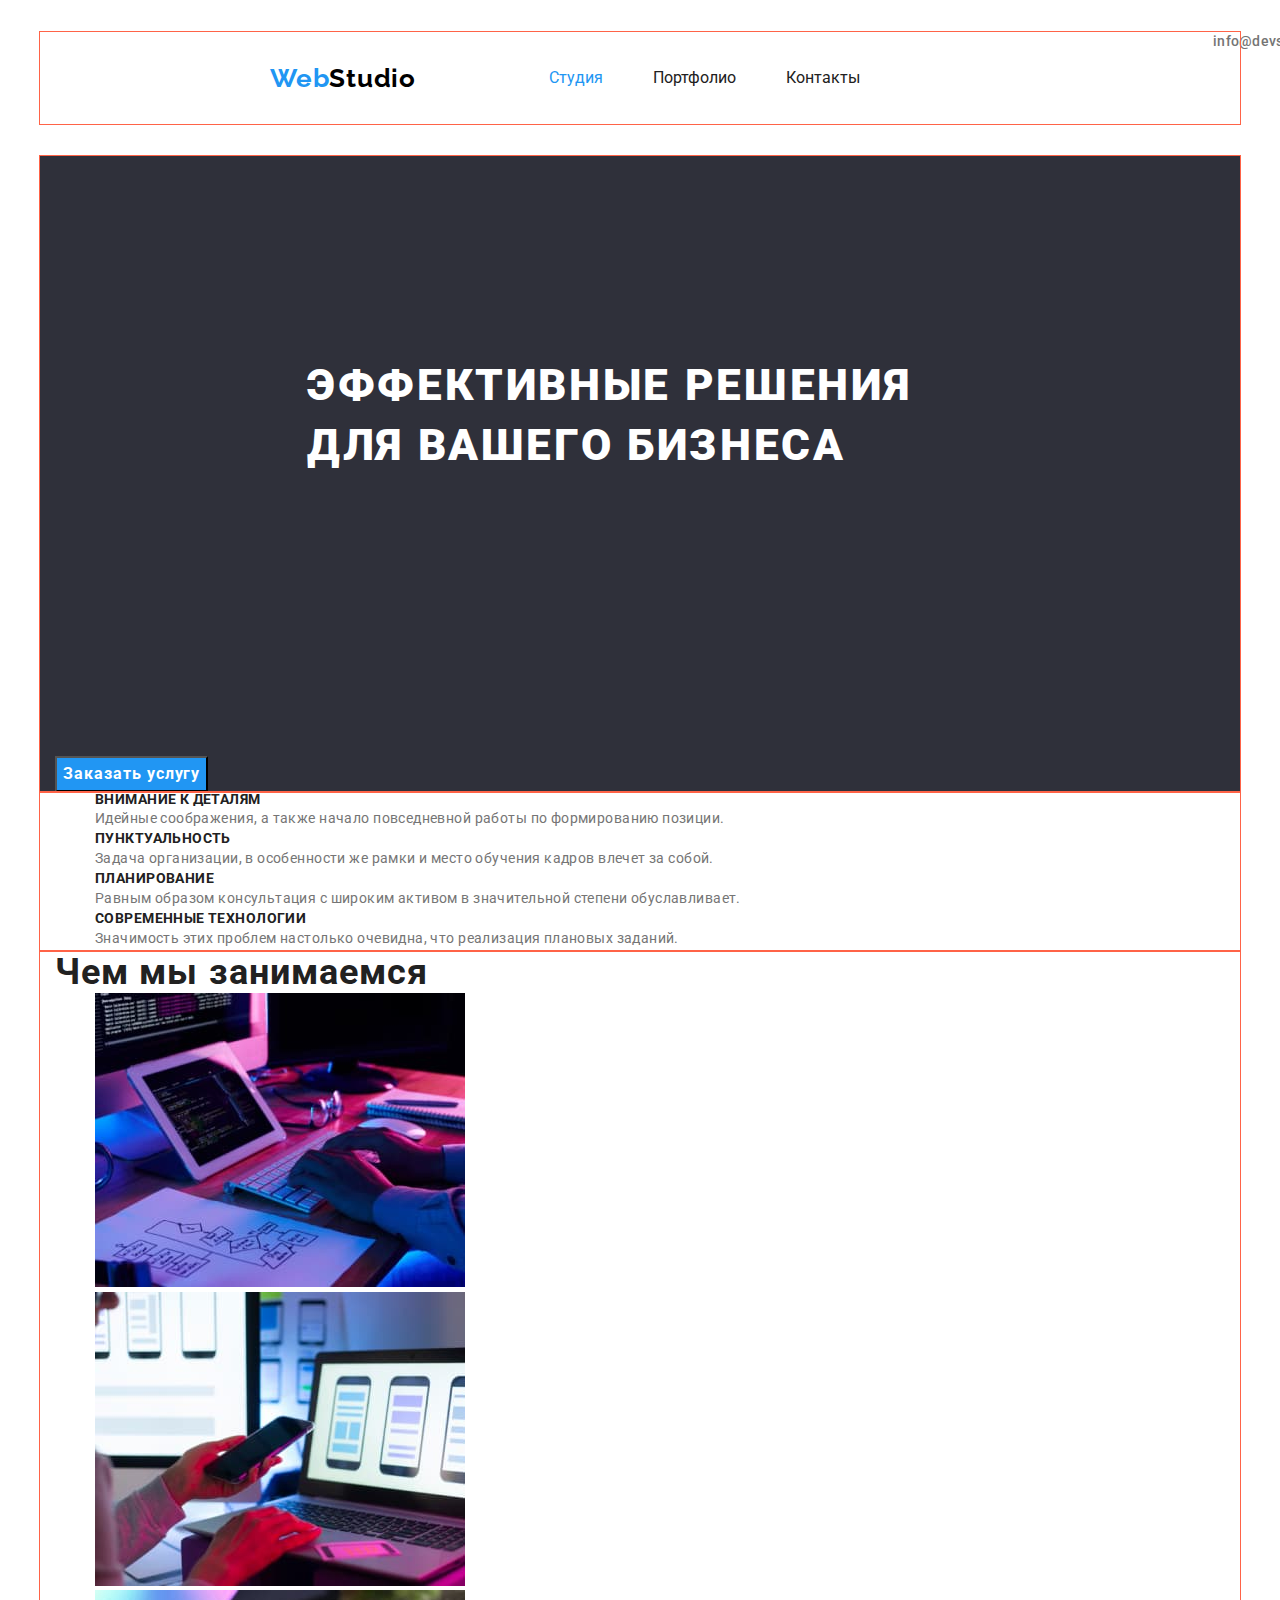
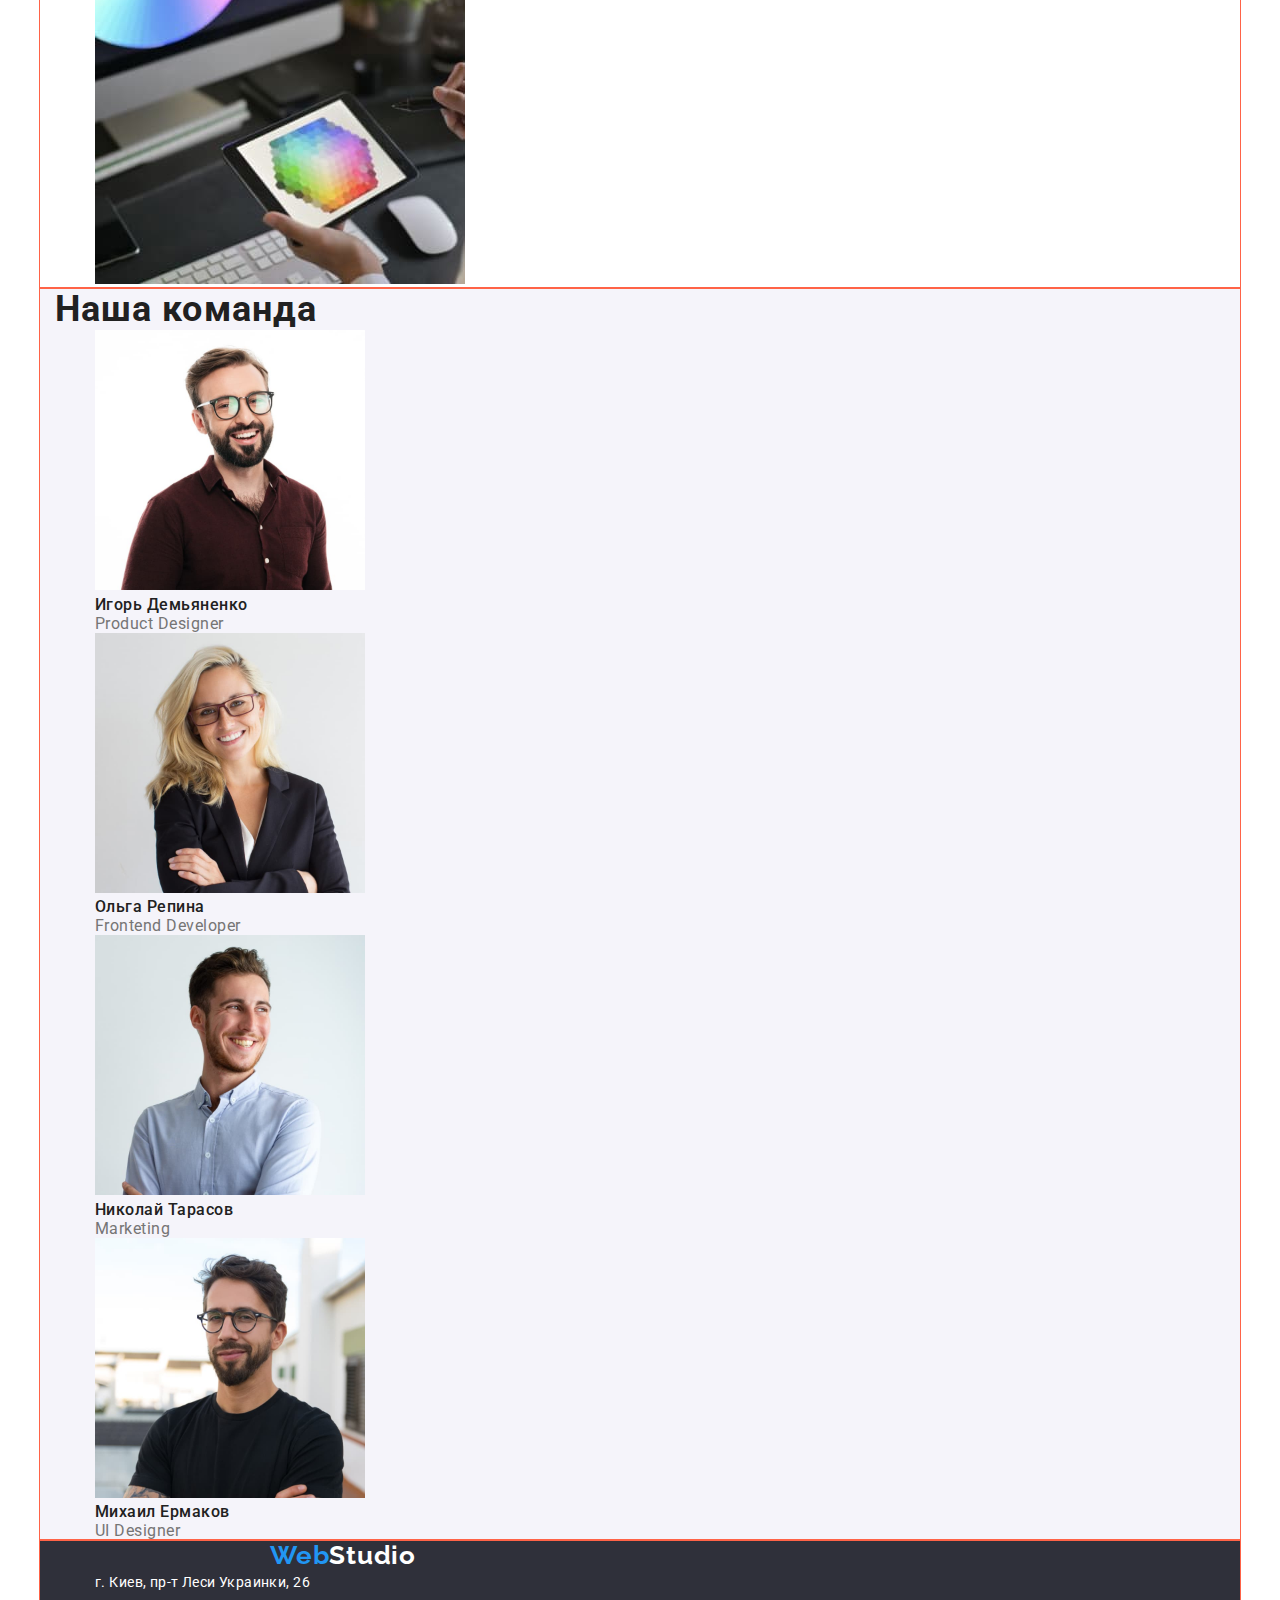
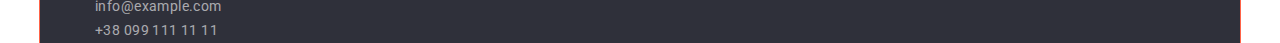
==== index.html @ 1d285120 "first time" ====
<!DOCTYPE html>
<html lang="ru">
<head>
    <meta charset="UTF-8">
    <meta http-equiv="X-UA-Compatible" content="IE=edge">
    <meta name="viewport" content="width=device-width, initial-scale=1.0">
    <title lang="en">Studio</title>
    <link rel="preconnect" href="https://fonts.gstatic.com">
    <link href="https://fonts.googleapis.com/css2?family=Raleway:wght@700&family=Roboto:wght@400;500;700;900&display=swap"
        rel="stylesheet">
    <link rel="stylesheet" href="https://cdnjs.cloudflare.com/ajax/libs/modern-normalize/1.0.0/modern-normalize.min.css" />
    <link rel="stylesheet" href="./css/styles.css">
</head>
<body>
    <header class="menu container">
        <nav class="nav-section">
            <a class="logo link" href="index.html"><span lang="en">Web</span><span lang="en" class="header-studio">Studio</span></a>
            <ul class="site-nav list">
                <li class="item"><a href="" class="nav-list-item current link">Студия</a></li>
                <li class="item"><a href="portfolio.html" class="nav-list-item link">Портфолио</a></li>
                <li class="item"><a href="" class="nav-list-item link">Контакты</a></li>
            </ul>
        </nav>
     <!--contacts-->
        <ul class="contact-list list">
            <li class="item"><a href="mailto:info@devstudio.com" class="contact-list-item link">info@devstudio.com</a></li>
            <li class="item"><a href="tel:+380961111111" class="contact-list-item link">+38 096 111 11 11</a></li>
        </ul>
    </header>
    <main>
        <!--hero-->
            <section class="hero-section container">
                    <h1 class="hero-title">Эффективные решения для вашего бизнеса</h1>
                    <button class="modal-btn" type="button">Заказать услугу</button>
            </section>
        <!--our_methods-->
            <section class="our-methods-section container">
                    <h2 hidden>our_methods</h2>
                    <ul class="methods-list list">
                        <li>
                            <h3 class="methods-list-item-title">Внимание к деталям</h3>
                            <p class="methods-list-item-text">Идейные соображения, а также начало повседневной работы по формированию позиции.</p>
                        </li>
                        <li>
                            <h3 class="methods-list-item-title">Пунктуальность</h3>
                            <p class="methods-list-item-text">Задача организации, в особенности же рамки и место обучения кадров влечет за собой.</p>
                        </li>
                        <li>
                            <h3 class="methods-list-item-title">Планирование</h3>
                            <p class="methods-list-item-text">Равным образом консультация с широким активом в значительной степени обуславливает.</p>
                        </li>
                        <li>
                            <h3 class="methods-list-item-title">Современные технологии</h3>
                            <p class="methods-list-item-text">Значимость этих проблем настолько очевидна, что реализация плановых заданий.</p>
                        </li>
                    </ul>
            </section>
            <!--tasks-->
            <section class="container">
                <h2 class="tasks-command-title">Чем мы занимаемся</h2>
                    <ul class="list">
                        <li><img src="./images/tasks/box1.jpeg" alt="разрабочик создет програмный код на компьютере" width="370"></li>
                        <li><img src="./images/tasks/box2.jpeg" alt="визуализация адаптации отображения приложения на смартфоне" width="370"></li>
                        <li><img src="./images/tasks/box3.jpeg" alt="работа с выбором цвета на дисплее планшета" width="370"></li>
                    </ul>
            </section>
        <!--command-->
            <section class="command-section container">
                    <h2 class="tasks-command-title">Наша команда</h2>
                        <ul class="command-list list">
                            <li class="command-list-item"><img src="./images/command/img_0.jpeg" alt="технический специалист Игорь" width="270">
                                <h3 class="command-list-item-title">Игорь Демьяненко</h3>
                                <p class="command-list-item-text" lang="en">Product Designer</p>
                            </li>
                            <li class="command-list-item"><img src="./images/command/img_1.jpeg" alt="технический специалист Ольга" width="270">
                                <h3 class="command-list-item-title">Ольга Репина</h3>
                                <p class="command-list-item-text" lang="en">Frontend Developer</p>
                            </li>
                            <li class="command-list-item"><img src="./images/command/img_2.jpeg" alt="технический специалист Николай" width="270">
                                <h3 class="command-list-item-title">Николай Тарасов</h3>
                                <p class="command-list-item-text" lang="en">Marketing</p>
                            </li>
                            <li class="command-list-item"><img src="./images/command/img_3.jpeg" alt="технический специалист Михаил" width="270">
                                <h3 class="command-list-item-title">Михаил Ермаков</h3>
                                <p class="command-list-item-text" lang="en">UI Designer</p>
                            </li>
                        </ul>
            </section>
    </main>
    <footer class="footer-section container">
        <a class="logo link" href=""><span lang="en">Web</span><span lang="en" class="footer-studio">Studio</span></a>
        <address class="address-list">
            <ul class="list">
                <li><a href="https://goo.gl/maps/wNvCTapRVfwGsnRAA" target="_blank" rel="noopener noofferer" class="geoposition link">г. Киев, пр-т Леси Украинки, 26</a></li>
                <li><a href="mailto:info@example.com" class="address-link link">info@example.com</a></li>
                <li><a href="tel:+380991111111" class="address-link link">+38 099 111 11 11</a></li>
            </ul>
        </address>
    </footer>
</body>
</html>
---- css/styles.css ----
/* ============ styles for root ============ */
/* черный цвет текста логотипа #000000 */
/* цвет заголовков #212121 */
/* цвет абзацев #757575 */
/* посвечивание активных страниц, а также при ховере и фокусе цвет #2196f3*/
/* цвет #FFFFFF изменение цвета текста при ховере и фокусе; цвет фона блока "навигация" */
/* цвет фона героя и футера 2F303A */
/* цвет фона секции "команда" */
/* цвет текста с прозрачностью в футере rgba(255, 255, 255, 0.6)*/
:root {
  --logo-black-textcolor: #000000;
  --title-textcolor: #212121;
  --paragraph-textcolor: #757575;
  --theme-textcolor: #2196f3;
  --hover-textcolor: #ffffff;
  --main-background-color: #2f303a;
  --command-section-background-color: #f5f4fa;
  --footer-contacts-textcolor: rgba(255, 255, 255, 0.6);
}
/* COMPONENTS */
.container {
  width: 1200px;
  margin-left: auto;
  margin-right: auto;
  padding-left: 15px;
  padding-right: 15px;
  outline: solid tomato 1px;
  /* NE TO */
}
/* END COMPONENTS */
/* ============ styles for body ============ */
.list {
  list-style: none;
}
.link {
  text-decoration: none;
}
body {
  font-family: "Roboto", sans-serif;
}
h1,
h2,
h3,
h4,
h5,
h6,
p,
ul {
  margin-top: 0px;
  margin-bottom: 0px;
}
/* ============ styles for header ============ */
.menu {
  display: flex;
  align-items: center;
  margin-top: 32px;
  margin-bottom: 32px;
}
.nav-section {
  display: flex;
  align-items: center;
}
.logo {
  font-family: "Raleway";
  font-weight: 700;
  font-size: 26px;
  line-height: 1.19;
  letter-spacing: 0.03em;
  color: var(--theme-textcolor);
  margin-left: 215px;
}
.header-studio {
  color: var(--logo-black-textcolor);
}
.nav-list-item:hover,
.nav-list-item:focus {
  color: var(--theme-textcolor);
}
.site-nav .nav-list-item.current {
  color: var(--theme-textcolor);
}
.site-nav {
  display: flex;
  margin-left: 93px;
}
.site-nav .item:not(:last-child) {
  margin-right: 50px;
}
.contact-list .item:not(:last-child) {
  margin-right: 50px;
  margin-left: 313px;
}
.contact-list {
  display: flex;
}
.contact-list-item {
  font-weight: 500;
  font-size: 14px;
  line-height: 1.14;
  letter-spacing: 0.02em;
}
.nav-list-item {
  color: var(--title-textcolor);
}
.contact-list-item {
  color: var(--paragraph-textcolor);
}
.contact-list-item:hover,
.contact-list-item:focus {
  color: var(--theme-textcolor);
}
/* ============ styles for hero ============ */
.hero-section {
  background-color: var(--main-background-color);
}
.hero-title {
  font-weight: 900;
  font-size: 44px;
  line-height: 1.36;
  letter-spacing: 0.06em;
  text-transform: uppercase;
  color: var(--hover-textcolor);
  padding-top: 200px;
  padding-right: 252px;
  padding-bottom: 280px;
  padding-left: 252px;
}
.modal-btn {
  font-weight: 700;
  font-size: 16px;
  line-height: 1.87;
  letter-spacing: 0.06em;
  color: var(--hover-textcolor);
  background-color: var(--theme-textcolor);
  font-family: inherit;
  cursor: pointer;
}
/* ============ styles for our_methods ============ */
.our-methods-section {
}
.methods-list-item-title {
  font-weight: 700;
  font-size: 14px;
  line-height: 1.14;
  letter-spacing: 0.03em;
  text-transform: uppercase;
  color: var(--title-textcolor);
}
.methods-list-item-text {
  font-size: 14px;
  line-height: 1.71;
  letter-spacing: 0.03em;
  color: var(--paragraph-textcolor);
}
/* ============ styles for tasks ============ */

/* ============ styles for command ============ */
.command-section {
  background-color: var(--command-section-background-color);
}
.tasks-command-title {
  font-weight: 700;
  font-size: 36px;
  line-height: 1.17;
  letter-spacing: 0.03em;
  color: var(--title-textcolor);
}
.command-list-item-title {
  font-weight: 500;
  font-size: 16px;
  line-height: 1.19;
  letter-spacing: 0.03em;
  color: var(--title-textcolor);
}
.command-list-item-text {
  font-size: 16px;
  line-height: 1.19;
  letter-spacing: 0.03em;
  color: var(--paragraph-textcolor);
}
/* ============ styles for footer ============ */
.footer-section {
  background-color: var(--main-background-color);
}
.footer-studio {
  color: var(--hover-textcolor);
}
.address-list {
  font-style: inherit;
}
.geoposition,
.address-link {
  font-weight: 400;
  font-size: 14px;
  line-height: 1.71;
  letter-spacing: 0.03em;
}
.geoposition {
  color: var(--hover-textcolor);
}
.geoposition:hover,
.geoposition:focus {
  color: var(--theme-textcolor);
}
.address-link {
  color: var(--footer-contacts-textcolor);
}
.address-link:hover,
.address-link:focus {
  color: var(--theme-textcolor);
}
/* ============ styles for PAGE portfolio ============ */
.modal-btn-portfolio {
  font-weight: 500;
  font-size: 16px;
  line-height: 1.62;
  text-align: center;
  letter-spacing: 0.03em;
  font-family: inherit;
  color: var(--title-textcolor);
}
.modal-btn-portfolio:hover,
.modal-btn-portfolio:focus {
  color: var(--hover-textcolor);
  background-color: var(--theme-textcolor);
  cursor: pointer;
}
.menu-list h3 {
  font-weight: 700;
  font-size: 18px;
  line-height: 2;
  letter-spacing: 0.06em;
  color: var(--title-textcolor);
}
.menu-list p {
  font-weight: 400;
  font-size: 16px;
  line-height: 1.87;
  letter-spacing: 0.03em;
  color: var(--paragraph-textcolor);
}
.btn-portfolio .modal-btn-portfolio.current {
  background-color: var(--theme-textcolor);
  color: var(--hover-textcolor);
}
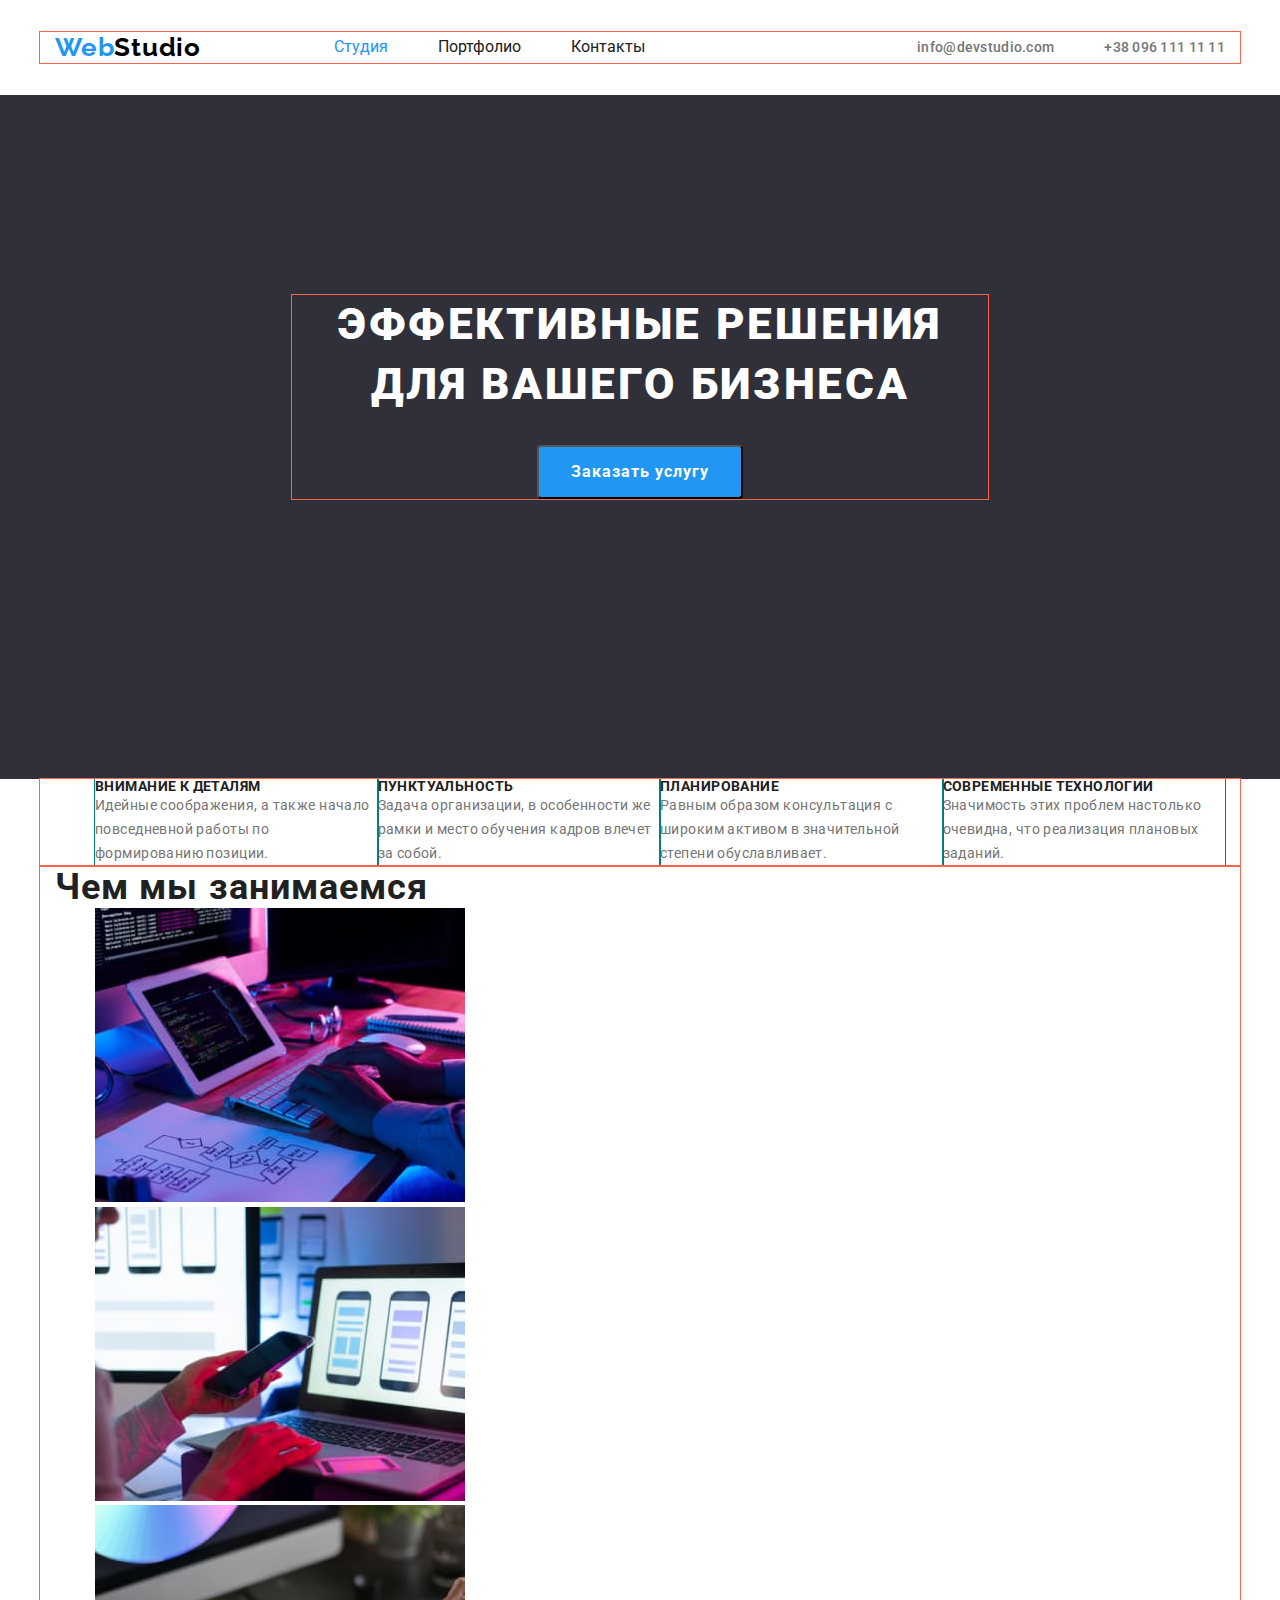
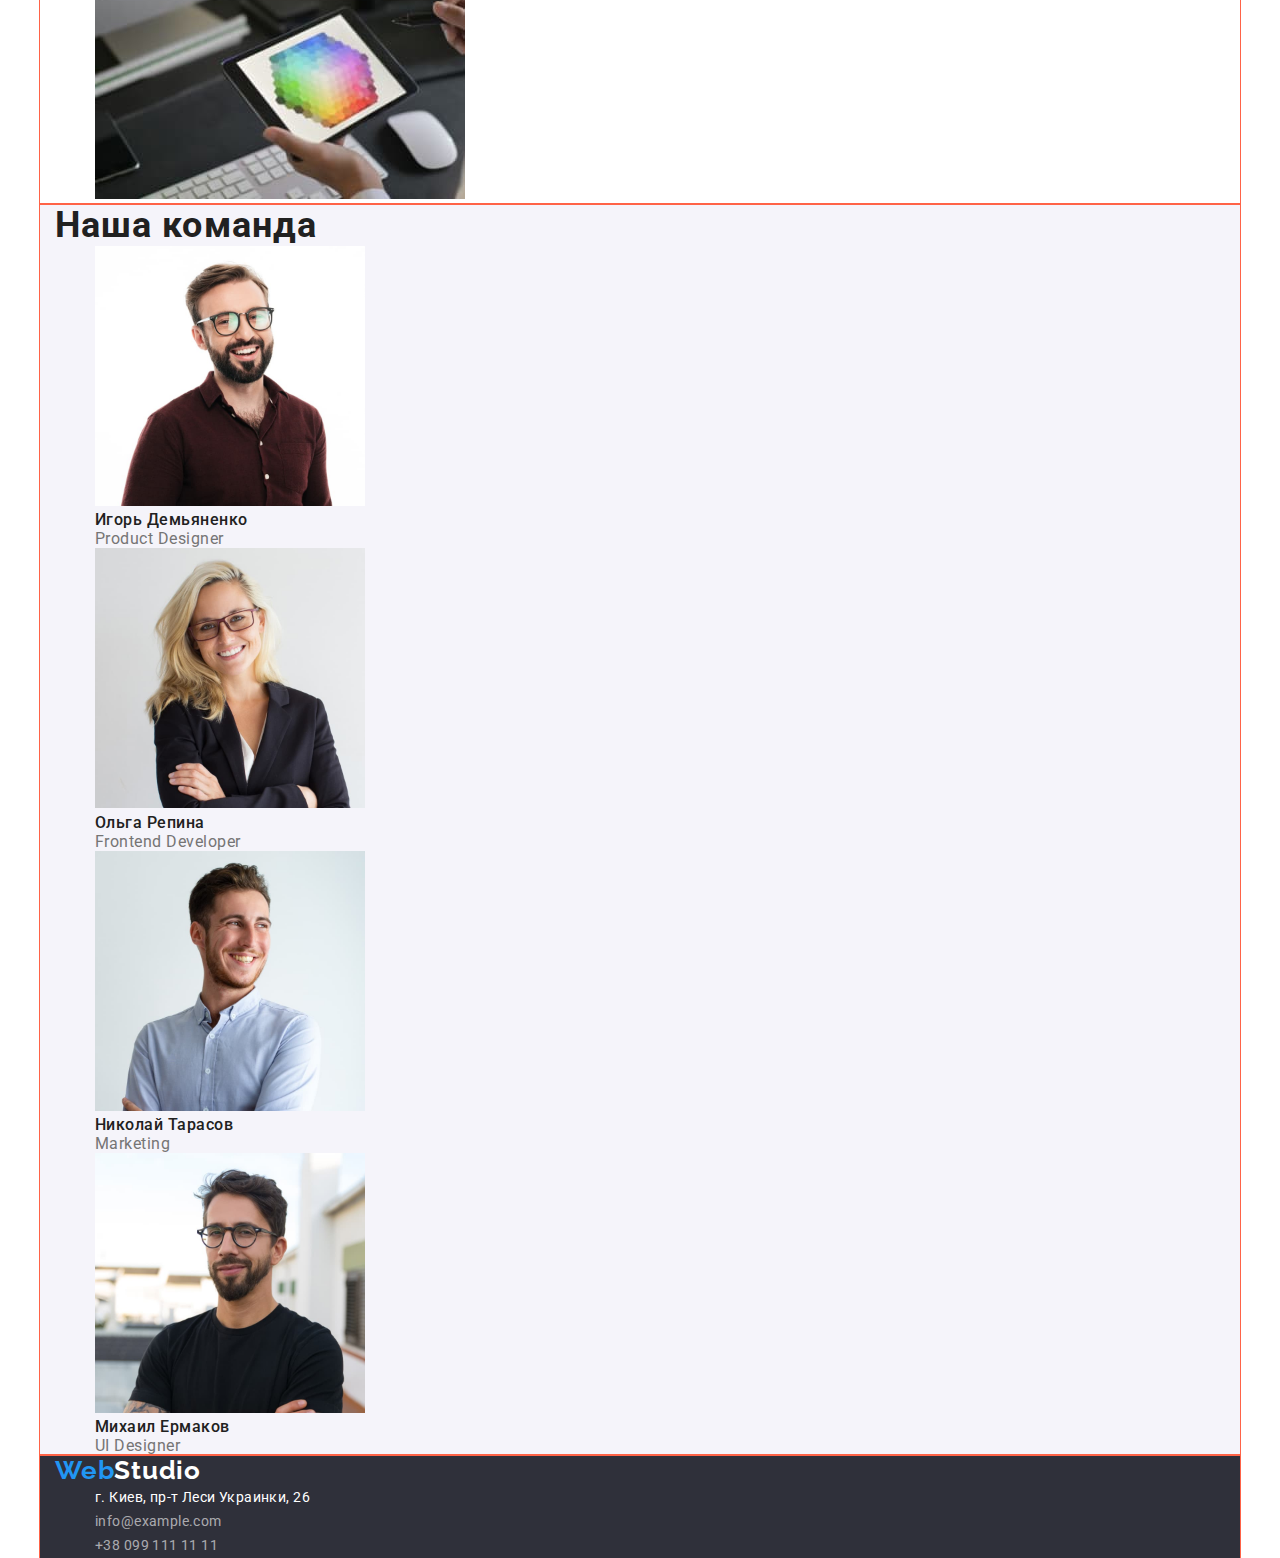
==== commit 2cb2adea: "наші методи" ====
--- a/index.html
+++ b/index.html
@@ -12,44 +12,49 @@
     <link rel="stylesheet" href="./css/styles.css">
 </head>
 <body>
-    <header class="menu container">
-        <nav class="nav-section">
-            <a class="logo link" href="index.html"><span lang="en">Web</span><span lang="en" class="header-studio">Studio</span></a>
-            <ul class="site-nav list">
-                <li class="item"><a href="" class="nav-list-item current link">Студия</a></li>
-                <li class="item"><a href="portfolio.html" class="nav-list-item link">Портфолио</a></li>
-                <li class="item"><a href="" class="nav-list-item link">Контакты</a></li>
+    <header class="">
+        <div class="container menu">
+            <nav class="nav-section">
+                <a class="logo link" href="index.html"><span lang="en">Web</span><span lang="en"
+                        class="header-studio">Studio</span></a>
+                <ul class="site-nav list">
+                    <li class="item"><a href="" class="nav-list-item current link">Студия</a></li>
+                    <li class="item"><a href="portfolio.html" class="nav-list-item link">Портфолио</a></li>
+                    <li class="item"><a href="" class="nav-list-item link">Контакты</a></li>
+                </ul>
+            </nav>
+        <!--contacts-->
+            <ul class="contact-list list">
+                <li class="item"><a href="mailto:info@devstudio.com" class="contact-list-item link">info@devstudio.com</a></li>
+                <li class="item"><a href="tel:+380961111111" class="contact-list-item link">+38 096 111 11 11</a></li>
             </ul>
-        </nav>
-     <!--contacts-->
-        <ul class="contact-list list">
-            <li class="item"><a href="mailto:info@devstudio.com" class="contact-list-item link">info@devstudio.com</a></li>
-            <li class="item"><a href="tel:+380961111111" class="contact-list-item link">+38 096 111 11 11</a></li>
-        </ul>
+        </div>
     </header>
     <main>
         <!--hero-->
-            <section class="hero-section container">
+            <section class="hero-section">
+                <div class="container">
                     <h1 class="hero-title">Эффективные решения для вашего бизнеса</h1>
                     <button class="modal-btn" type="button">Заказать услугу</button>
+                </div>
             </section>
         <!--our_methods-->
             <section class="our-methods-section container">
-                    <h2 hidden>our_methods</h2>
+                    <h2 class="visually-hidden">our_methods</h2>
                     <ul class="methods-list list">
-                        <li>
+                        <li class="methods-list-item">
                             <h3 class="methods-list-item-title">Внимание к деталям</h3>
                             <p class="methods-list-item-text">Идейные соображения, а также начало повседневной работы по формированию позиции.</p>
                         </li>
-                        <li>
+                        <li class="methods-list-item">
                             <h3 class="methods-list-item-title">Пунктуальность</h3>
                             <p class="methods-list-item-text">Задача организации, в особенности же рамки и место обучения кадров влечет за собой.</p>
                         </li>
-                        <li>
+                        <li class="methods-list-item">
                             <h3 class="methods-list-item-title">Планирование</h3>
                             <p class="methods-list-item-text">Равным образом консультация с широким активом в значительной степени обуславливает.</p>
                         </li>
-                        <li>
+                        <li class="methods-list-item">
                             <h3 class="methods-list-item-title">Современные технологии</h3>
                             <p class="methods-list-item-text">Значимость этих проблем настолько очевидна, что реализация плановых заданий.</p>
                         </li>
--- a/css/styles.css
+++ b/css/styles.css
@@ -49,6 +49,14 @@
   margin-top: 0px;
   margin-bottom: 0px;
 }
+/* обнуление свойств кнопки */
+.button {
+  border: none;
+  background: transparent;
+  color: inherit;
+  font-family: inherit;
+  cursor: pointer;
+}
 /* ============ styles for header ============ */
 .menu {
   display: flex;
@@ -67,7 +75,7 @@
   line-height: 1.19;
   letter-spacing: 0.03em;
   color: var(--theme-textcolor);
-  margin-left: 215px;
+  padding-right: 93px;
 }
 .header-studio {
   color: var(--logo-black-textcolor);
@@ -81,17 +89,17 @@
 }
 .site-nav {
   display: flex;
-  margin-left: 93px;
+  margin-left: 0px;
 }
 .site-nav .item:not(:last-child) {
   margin-right: 50px;
 }
 .contact-list .item:not(:last-child) {
   margin-right: 50px;
-  margin-left: 313px;
 }
 .contact-list {
   display: flex;
+  margin-left: auto;
 }
 .contact-list-item {
   font-weight: 500;
@@ -112,6 +120,12 @@
 /* ============ styles for hero ============ */
 .hero-section {
   background-color: var(--main-background-color);
+  padding-top: 200px;
+  padding-bottom: 280px;
+  text-align: center;
+}
+.hero-section .container {
+  width: 696px;
 }
 .hero-title {
   font-weight: 900;
@@ -120,10 +134,6 @@
   letter-spacing: 0.06em;
   text-transform: uppercase;
   color: var(--hover-textcolor);
-  padding-top: 200px;
-  padding-right: 252px;
-  padding-bottom: 280px;
-  padding-left: 252px;
 }
 .modal-btn {
   font-weight: 700;
@@ -134,9 +144,27 @@
   background-color: var(--theme-textcolor);
   font-family: inherit;
   cursor: pointer;
+  padding: 10px 32px;
+  margin-top: 30px;
+  border-radius: 4px;
 }
 /* ============ styles for our_methods ============ */
+.visually-hidden {
+  position: absolute;
+  clip: rect(0 0 0 0);
+  width: 1px;
+  height: 1px;
+  margin: -1px;
+  …
+}
 .our-methods-section {
+}
+.methods-list {
+  display: flex;
+}
+.methods-list-item {
+  flex-basis: calc(100% / 4);
+  outline: solid teal 1px;
 }
 .methods-list-item-title {
   font-weight: 700;
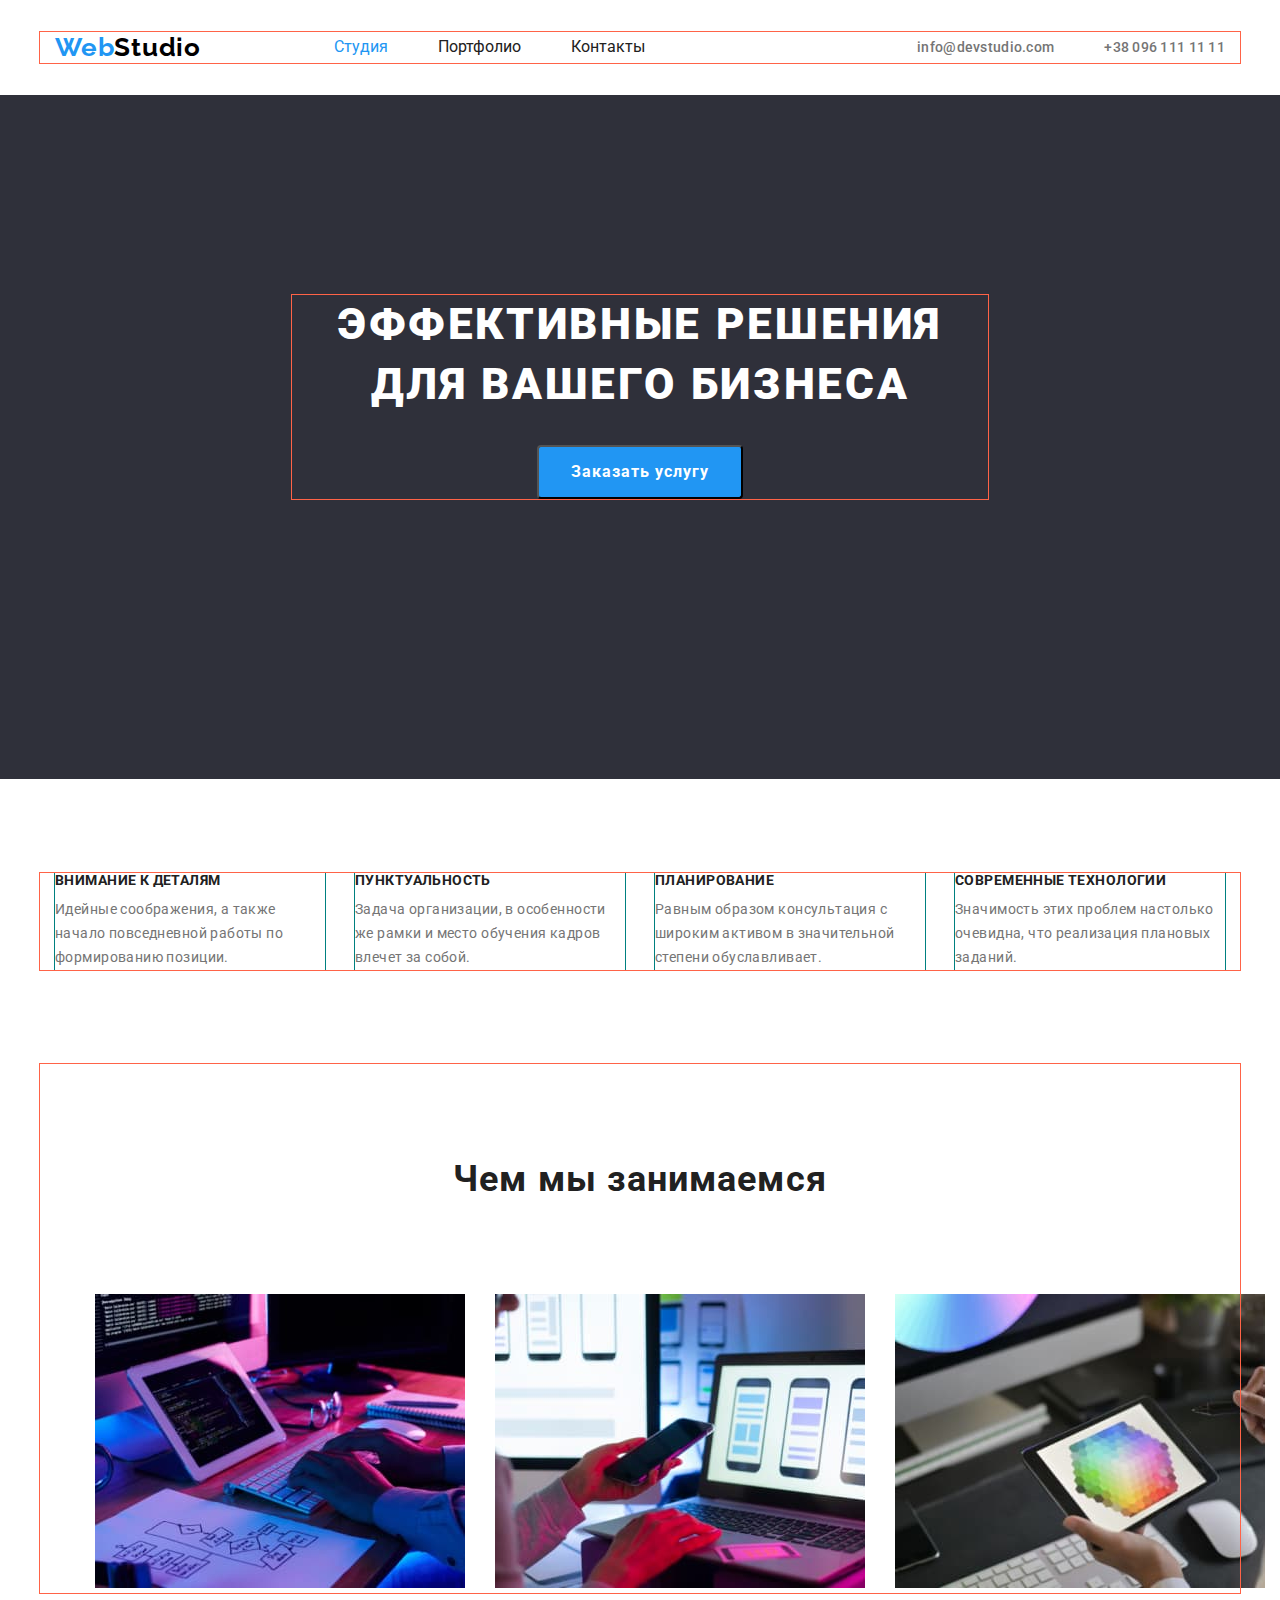
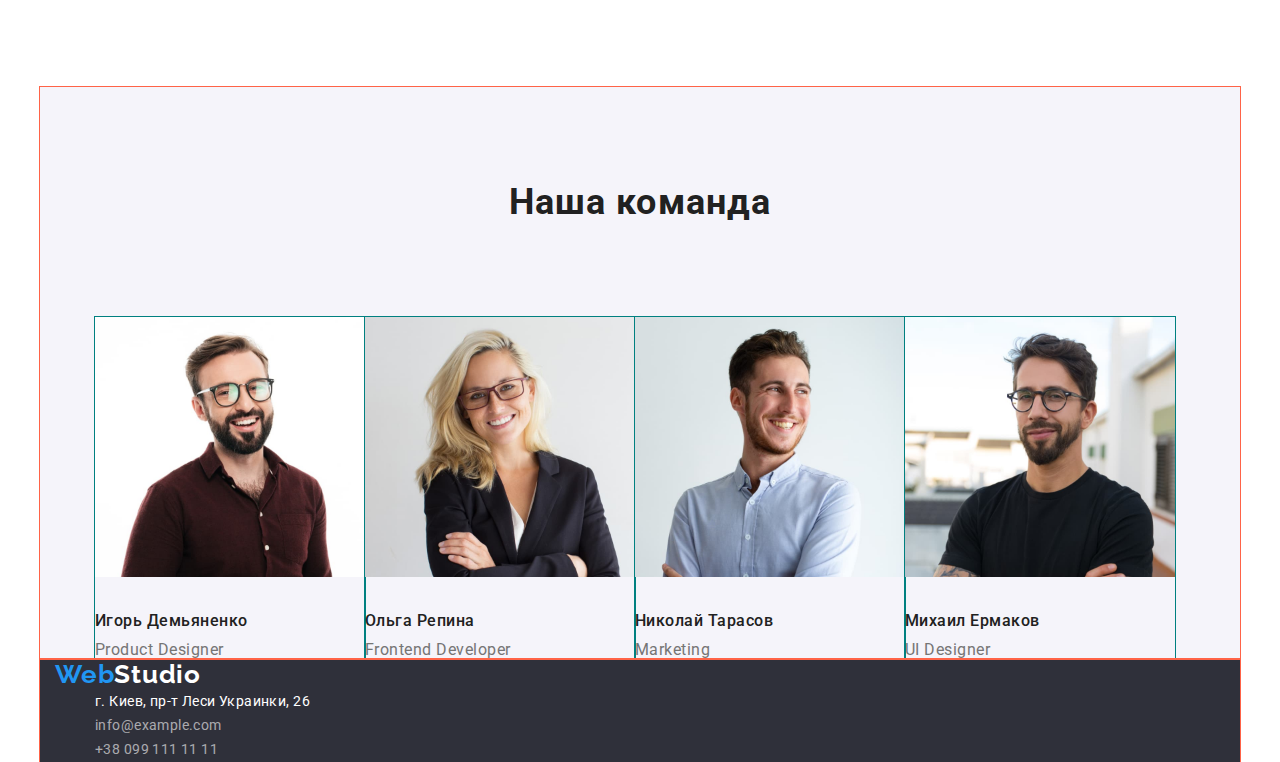
==== commit e461cc6b: "заготовка до футера" ====
--- a/index.html
+++ b/index.html
@@ -61,12 +61,12 @@
                     </ul>
             </section>
             <!--tasks-->
-            <section class="container">
+            <section class="tasks container">
                 <h2 class="tasks-command-title">Чем мы занимаемся</h2>
-                    <ul class="list">
-                        <li><img src="./images/tasks/box1.jpeg" alt="разрабочик создет програмный код на компьютере" width="370"></li>
-                        <li><img src="./images/tasks/box2.jpeg" alt="визуализация адаптации отображения приложения на смартфоне" width="370"></li>
-                        <li><img src="./images/tasks/box3.jpeg" alt="работа с выбором цвета на дисплее планшета" width="370"></li>
+                    <ul class="tasks-images list">
+                        <li class="tasks-images-item"><img src="./images/tasks/box1.jpeg" alt="разрабочик создет програмный код на компьютере" width="370"></li>
+                        <li class="tasks-images-item"><img src="./images/tasks/box2.jpeg" alt="визуализация адаптации отображения приложения на смартфоне" width="370"></li>
+                        <li class="tasks-images-item"><img src="./images/tasks/box3.jpeg" alt="работа с выбором цвета на дисплее планшета" width="370"></li>
                     </ul>
             </section>
         <!--command-->
--- a/css/styles.css
+++ b/css/styles.css
@@ -51,11 +51,17 @@
 }
 /* обнуление свойств кнопки */
 .button {
-  border: none;
+  border: 1px solid transparent;
   background: transparent;
   color: inherit;
   font-family: inherit;
   cursor: pointer;
+}
+/* обнуление свойств изображений */
+.img {
+  display: block;
+  max-width: 100%;
+  height: auto;
 }
 /* ============ styles for header ============ */
 .menu {
@@ -158,12 +164,16 @@
   …
 }
 .our-methods-section {
+  margin-top: 94px;
 }
 .methods-list {
   display: flex;
+  margin-left: -30px;
+  padding: 0;
 }
 .methods-list-item {
-  flex-basis: calc(100% / 4);
+  flex-basis: calc(100% / 4 - 30px);
+  margin-left: 30px;
   outline: solid teal 1px;
 }
 .methods-list-item-title {
@@ -179,9 +189,25 @@
   line-height: 1.71;
   letter-spacing: 0.03em;
   color: var(--paragraph-textcolor);
+  margin-top: 10px;
 }
 /* ============ styles for tasks ============ */
-
+.tasks {
+  text-align: center;
+}
+.tasks-command-title {
+  margin-top: 94px;
+  margin-bottom: 94px;
+}
+.tasks-images {
+  display: flex;
+  margin-top: 50px;
+  margin-right: -30px;
+}
+.tasks-images-item {
+  margin-right: 30px;
+  flex-basis: calc(100% / 3 - 2*30px);
+}
 /* ============ styles for command ============ */
 .command-section {
   background-color: var(--command-section-background-color);
@@ -192,6 +218,17 @@
   line-height: 1.17;
   letter-spacing: 0.03em;
   color: var(--title-textcolor);
+  padding-top: 94px;
+  text-align: center;
+
+}
+.command-list {
+  display: flex;
+  border-radius: 0px 0px 4px 4px;
+}
+.command-list-item {
+  flex-basis: calc(100% / 4 - 30px);
+  outline: solid teal 1px;
 }
 .command-list-item-title {
   font-weight: 500;
@@ -199,12 +236,14 @@
   line-height: 1.19;
   letter-spacing: 0.03em;
   color: var(--title-textcolor);
+  padding-top: 30px;
 }
 .command-list-item-text {
   font-size: 16px;
   line-height: 1.19;
   letter-spacing: 0.03em;
   color: var(--paragraph-textcolor);
+  padding-top: 10px;
 }
 /* ============ styles for footer ============ */
 .footer-section {
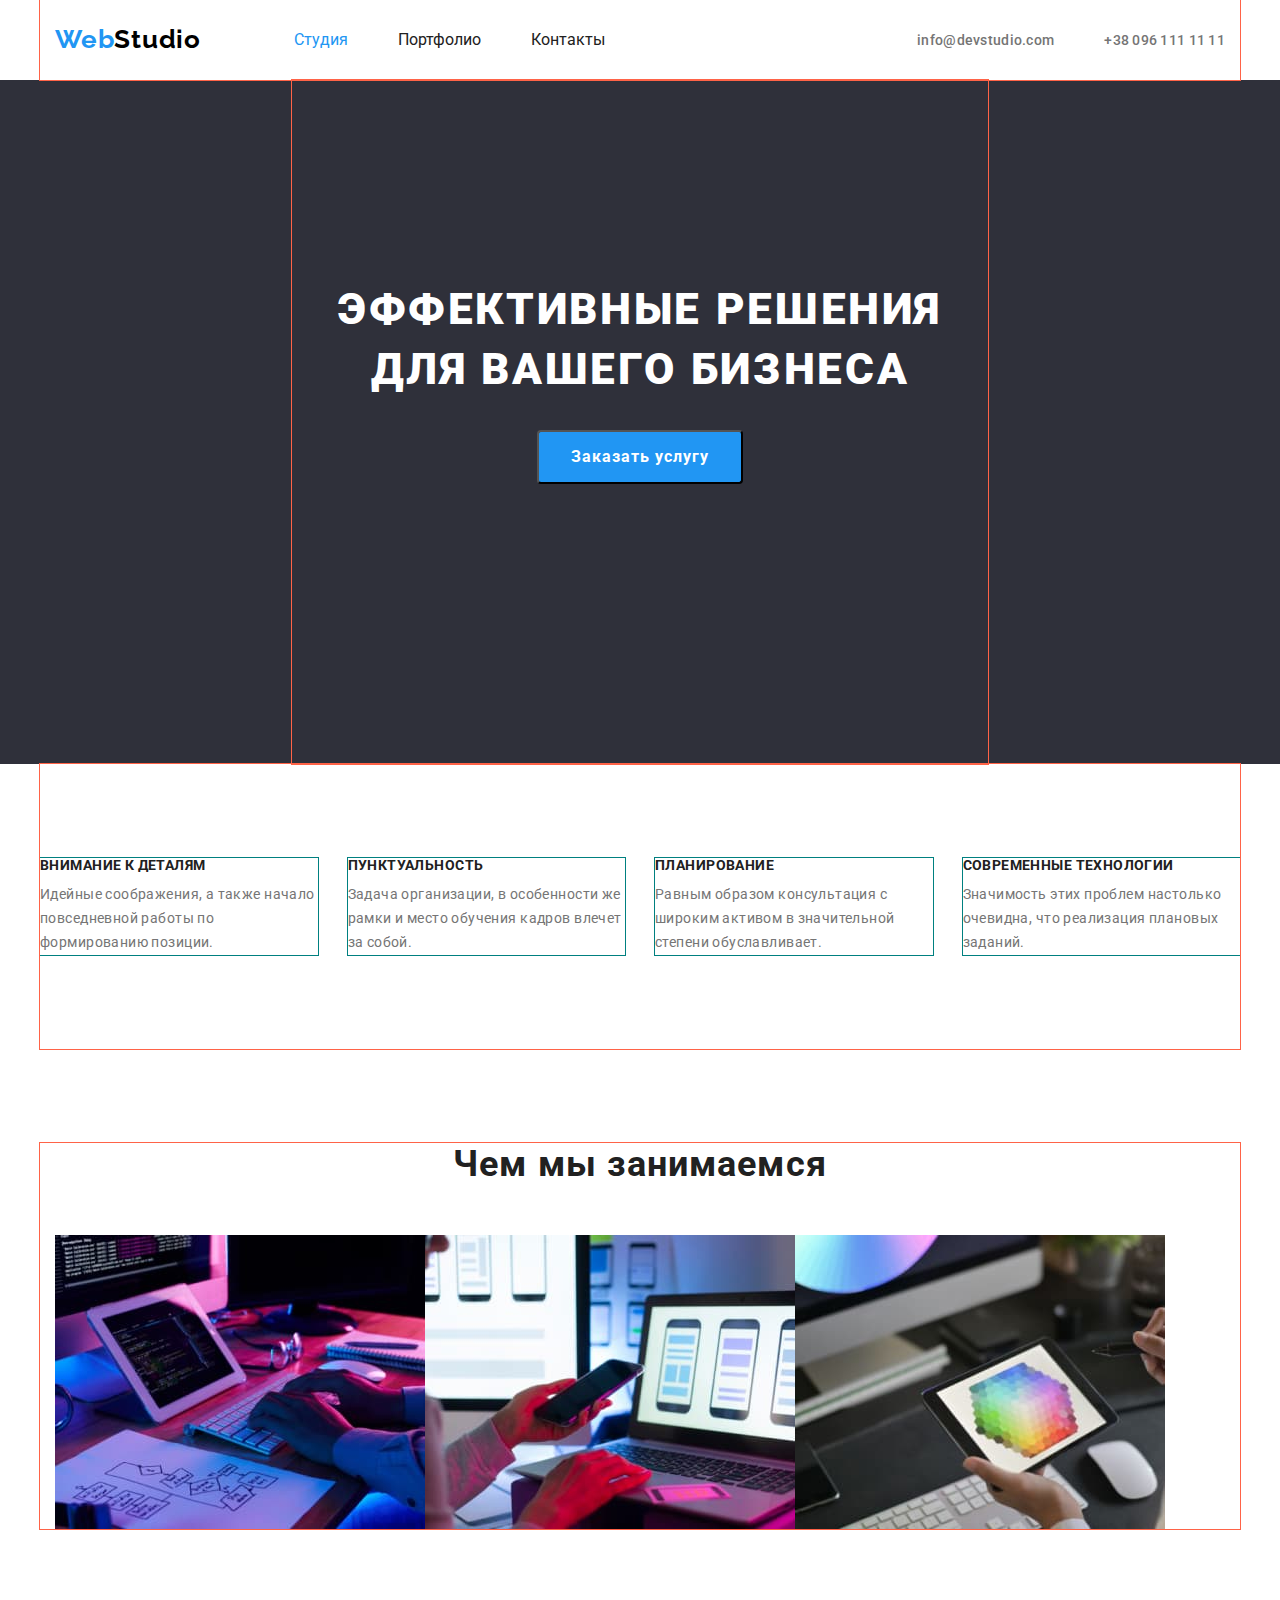
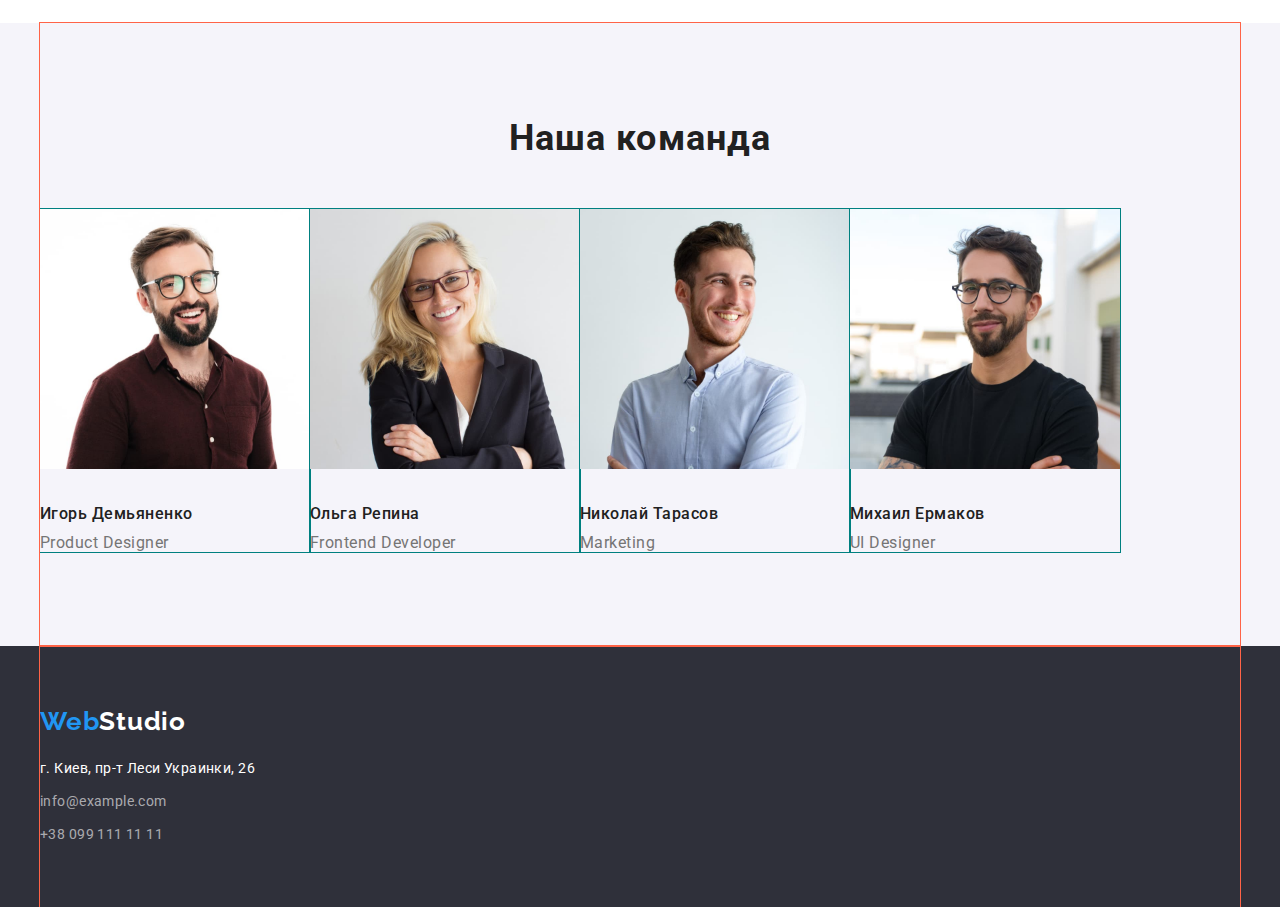
==== commit f48158db: "middle number two" ====
--- a/index.html
+++ b/index.html
@@ -5,10 +5,10 @@
     <meta http-equiv="X-UA-Compatible" content="IE=edge">
     <meta name="viewport" content="width=device-width, initial-scale=1.0">
     <title lang="en">Studio</title>
+    <link rel="stylesheet" href="https://cdnjs.cloudflare.com/ajax/libs/modern-normalize/1.0.0/modern-normalize.min.css"/>
     <link rel="preconnect" href="https://fonts.gstatic.com">
     <link href="https://fonts.googleapis.com/css2?family=Raleway:wght@700&family=Roboto:wght@400;500;700;900&display=swap"
         rel="stylesheet">
-    <link rel="stylesheet" href="https://cdnjs.cloudflare.com/ajax/libs/modern-normalize/1.0.0/modern-normalize.min.css" />
     <link rel="stylesheet" href="./css/styles.css">
 </head>
 <body>
@@ -39,7 +39,8 @@
                 </div>
             </section>
         <!--our_methods-->
-            <section class="our-methods-section container">
+            <section class="our-methods-section">
+                <div class="container">
                     <h2 class="visually-hidden">our_methods</h2>
                     <ul class="methods-list list">
                         <li class="methods-list-item">
@@ -59,18 +60,22 @@
                             <p class="methods-list-item-text">Значимость этих проблем настолько очевидна, что реализация плановых заданий.</p>
                         </li>
                     </ul>
+                </div>
             </section>
             <!--tasks-->
-            <section class="tasks container">
-                <h2 class="tasks-command-title">Чем мы занимаемся</h2>
-                    <ul class="tasks-images list">
-                        <li class="tasks-images-item"><img src="./images/tasks/box1.jpeg" alt="разрабочик создет програмный код на компьютере" width="370"></li>
-                        <li class="tasks-images-item"><img src="./images/tasks/box2.jpeg" alt="визуализация адаптации отображения приложения на смартфоне" width="370"></li>
-                        <li class="tasks-images-item"><img src="./images/tasks/box3.jpeg" alt="работа с выбором цвета на дисплее планшета" width="370"></li>
-                    </ul>
+            <section class="tasks">
+                <div class="container">
+                    <h2 class="tasks-command-title">Чем мы занимаемся</h2>
+                        <ul class="tasks-images list">
+                            <li class="tasks-images-item"><img class="gap" src="./images/tasks/box1.jpeg" alt="разрабочик создет програмный код на компьютере" width="370"></li>
+                            <li class="tasks-images-item"><img class="gap" src="./images/tasks/box2.jpeg" alt="визуализация адаптации отображения приложения на смартфоне" width="370"></li>
+                            <li class="tasks-images-item"><img class="gap" src="./images/tasks/box3.jpeg" alt="работа с выбором цвета на дисплее планшета" width="370"></li>
+                        </ul>
+                </div>
             </section>
         <!--command-->
-            <section class="command-section container">
+            <section class="command-section">
+                <div class="container">
                     <h2 class="tasks-command-title">Наша команда</h2>
                         <ul class="command-list list">
                             <li class="command-list-item"><img src="./images/command/img_0.jpeg" alt="технический специалист Игорь" width="270">
@@ -90,17 +95,20 @@
                                 <p class="command-list-item-text" lang="en">UI Designer</p>
                             </li>
                         </ul>
+                </div>
             </section>
     </main>
-    <footer class="footer-section container">
-        <a class="logo link" href=""><span lang="en">Web</span><span lang="en" class="footer-studio">Studio</span></a>
-        <address class="address-list">
-            <ul class="list">
-                <li><a href="https://goo.gl/maps/wNvCTapRVfwGsnRAA" target="_blank" rel="noopener noofferer" class="geoposition link">г. Киев, пр-т Леси Украинки, 26</a></li>
-                <li><a href="mailto:info@example.com" class="address-link link">info@example.com</a></li>
-                <li><a href="tel:+380991111111" class="address-link link">+38 099 111 11 11</a></li>
-            </ul>
-        </address>
+    <footer class="footer-section">
+        <div class="container">
+            <a class="logo link" href=""><span lang="en">Web</span><span lang="en" class="footer-studio">Studio</span></a>
+            <address class="address-list">
+                <ul class="list">
+                    <li class="address-list-item"><a href="https://goo.gl/maps/wNvCTapRVfwGsnRAA" target="_blank" rel="noopener noofferer" class="geoposition link">г. Киев, пр-т Леси Украинки, 26</a></li>
+                    <li class="address-list-item"><a href="mailto:info@example.com" class="address-link link">info@example.com</a></li>
+                    <li class="address-list-item"><a href="tel:+380991111111" class="address-link link">+38 099 111 11 11</a></li>
+                </ul>
+            </address>
+        </div>
     </footer>
 </body>
 </html>--- a/css/styles.css
+++ b/css/styles.css
@@ -48,6 +48,7 @@
 ul {
   margin-top: 0px;
   margin-bottom: 0px;
+  padding-left: 0px;
 }
 /* обнуление свойств кнопки */
 .button {
@@ -67,8 +68,6 @@
 .menu {
   display: flex;
   align-items: center;
-  margin-top: 32px;
-  margin-bottom: 32px;
 }
 .nav-section {
   display: flex;
@@ -82,9 +81,14 @@
   letter-spacing: 0.03em;
   color: var(--theme-textcolor);
   padding-right: 93px;
+  padding-top: 24px;
+  padding-bottom: 25px;
 }
 .header-studio {
   color: var(--logo-black-textcolor);
+}
+.nav-list-item {
+  padding: 32px 0px;
 }
 .nav-list-item:hover,
 .nav-list-item:focus {
@@ -112,6 +116,7 @@
   font-size: 14px;
   line-height: 1.14;
   letter-spacing: 0.02em;
+  padding: 32px 0px;
 }
 .nav-list-item {
   color: var(--title-textcolor);
@@ -126,12 +131,15 @@
 /* ============ styles for hero ============ */
 .hero-section {
   background-color: var(--main-background-color);
+  text-align: center;
+  width: 1600px;
+  max-width: 100%;
+  margin: 0 auto;
+}
+.hero-section .container {
+  width: 696px;
   padding-top: 200px;
   padding-bottom: 280px;
-  text-align: center;
-}
-.hero-section .container {
-  width: 696px;
 }
 .hero-title {
   font-weight: 900;
@@ -149,7 +157,6 @@
   color: var(--hover-textcolor);
   background-color: var(--theme-textcolor);
   font-family: inherit;
-  cursor: pointer;
   padding: 10px 32px;
   margin-top: 30px;
   border-radius: 4px;
@@ -163,8 +170,8 @@
   margin: -1px;
   …
 }
-.our-methods-section {
-  margin-top: 94px;
+.our-methods-section .container {
+padding: 94px 0px;
 }
 .methods-list {
   display: flex;
@@ -194,37 +201,38 @@
 /* ============ styles for tasks ============ */
 .tasks {
   text-align: center;
+  padding: 94px 0px;
 }
 .tasks-command-title {
-  margin-top: 94px;
-  margin-bottom: 94px;
 }
 .tasks-images {
   display: flex;
   margin-top: 50px;
-  margin-right: -30px;
 }
 .tasks-images-item {
-  margin-right: 30px;
-  flex-basis: calc(100% / 3 - 2*30px);
+  flex-basis: calc((100% - 90px) / 3);
+}
+.tasks-images-item .gap {
+  display: block;
 }
 /* ============ styles for command ============ */
 .command-section {
   background-color: var(--command-section-background-color);
 }
+.command-section .container {
+  padding: 94px 0px;
+}
 .tasks-command-title {
   font-weight: 700;
   font-size: 36px;
   line-height: 1.17;
   letter-spacing: 0.03em;
   color: var(--title-textcolor);
-  padding-top: 94px;
   text-align: center;
-
 }
 .command-list {
   display: flex;
-  border-radius: 0px 0px 4px 4px;
+  padding-top: 50px;
 }
 .command-list-item {
   flex-basis: calc(100% / 4 - 30px);
@@ -248,12 +256,19 @@
 /* ============ styles for footer ============ */
 .footer-section {
   background-color: var(--main-background-color);
+  width: 1600px;
+  max-width: 100%;
+  margin: 0 auto;  
+}
+.footer-section .container {
+  padding: 60px 0px;
 }
 .footer-studio {
   color: var(--hover-textcolor);
 }
 .address-list {
   font-style: inherit;
+  margin-top: 20px;
 }
 .geoposition,
 .address-link {
@@ -276,6 +291,11 @@
 .address-link:focus {
   color: var(--theme-textcolor);
 }
+.address-list-item {
+  margin-top: 9px;
+}
+.address-list-item:first-child {
+  margin-top: 0;
 /* ============ styles for PAGE portfolio ============ */
 .modal-btn-portfolio {
   font-weight: 500;
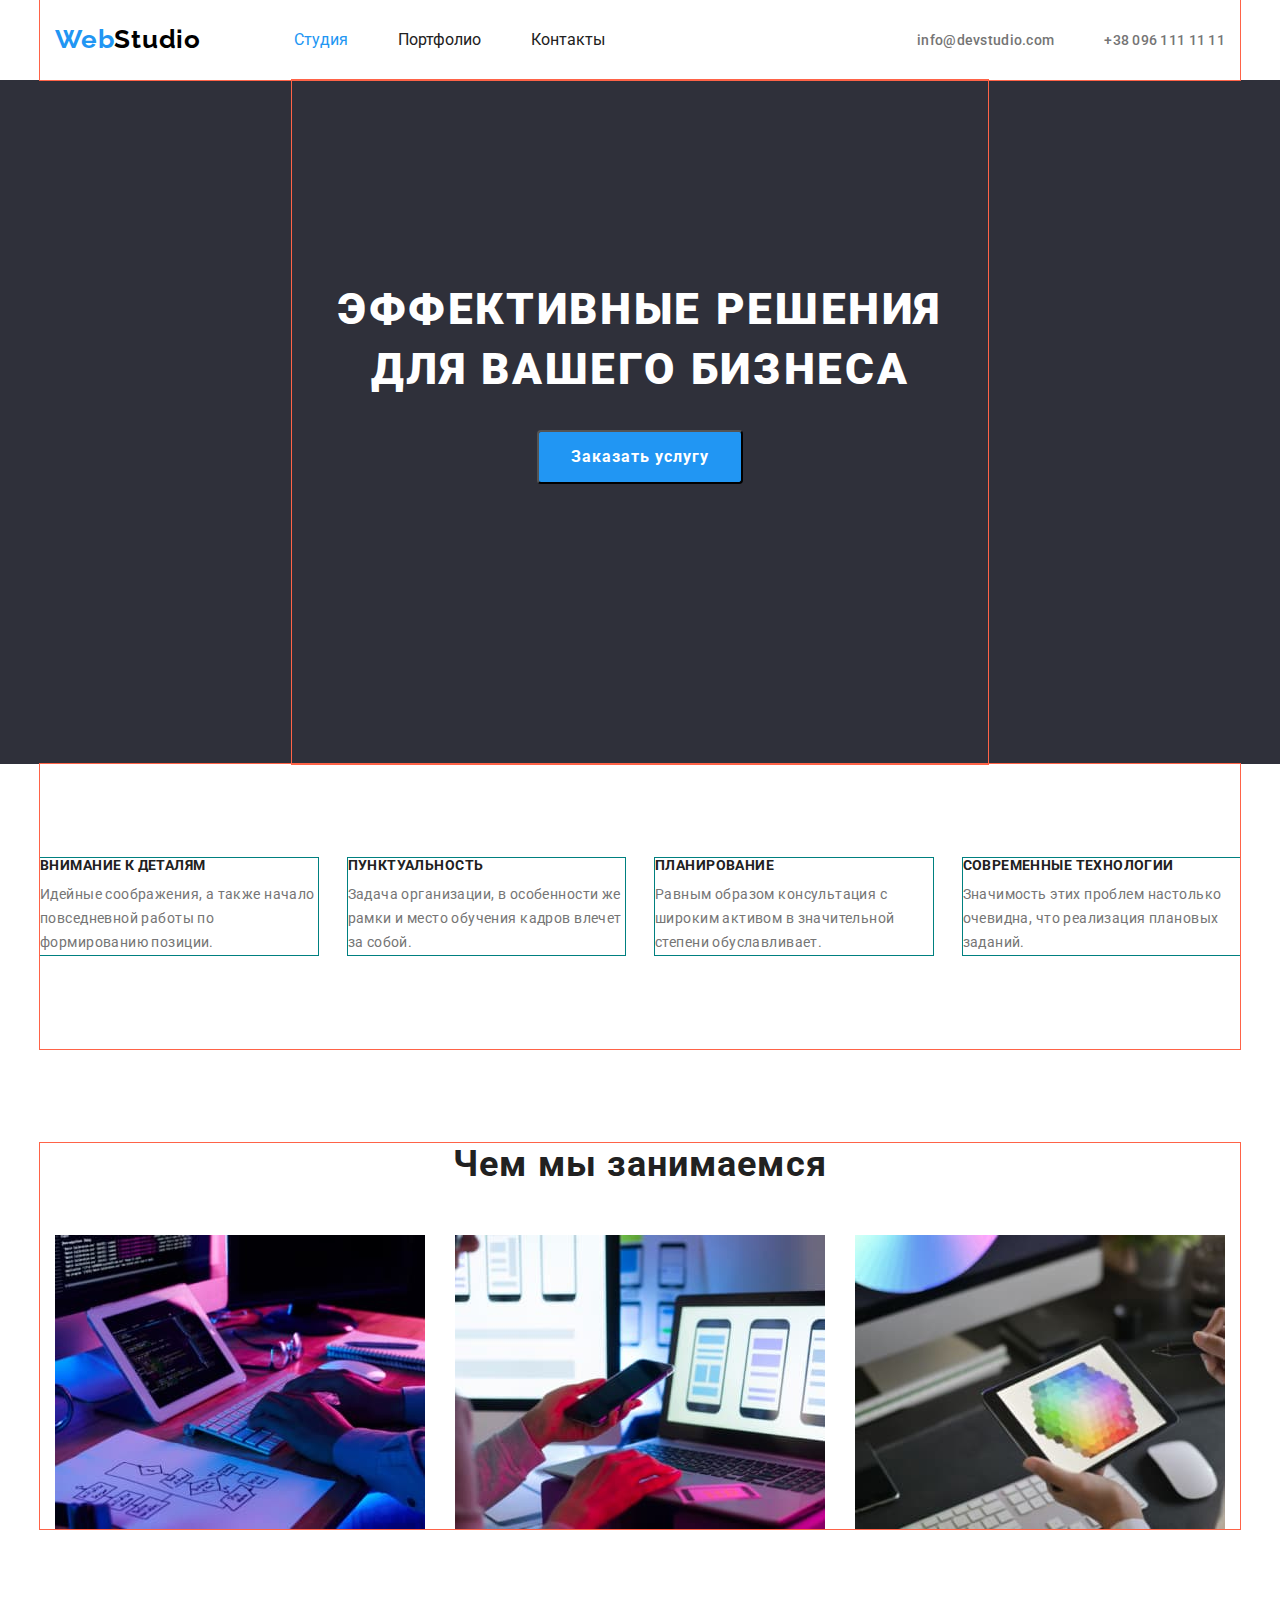
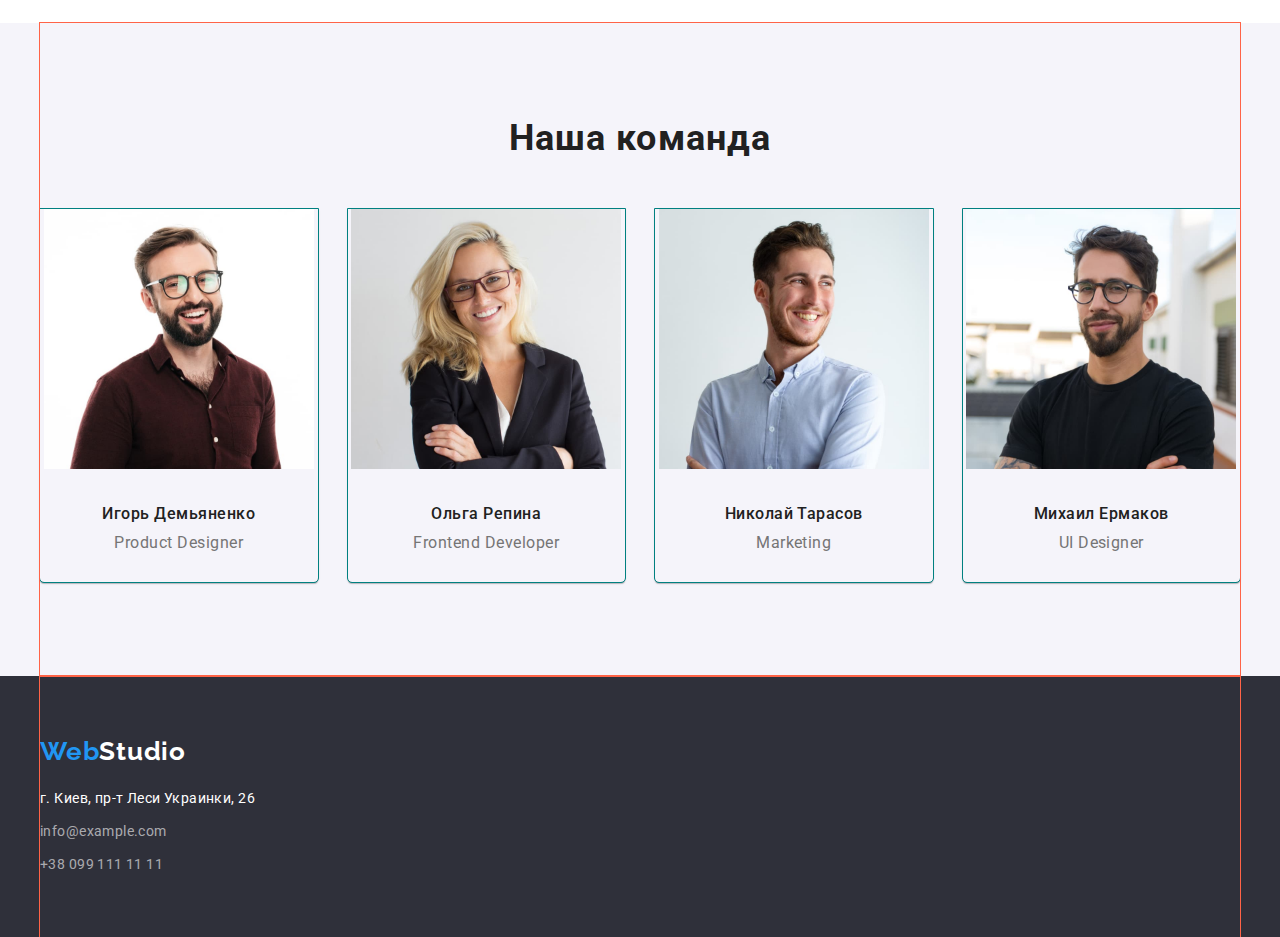
==== commit 9531db5b: "middle number three" ====
--- a/index.html
+++ b/index.html
@@ -12,8 +12,8 @@
     <link rel="stylesheet" href="./css/styles.css">
 </head>
 <body>
-    <header class="">
-        <div class="container menu">
+    <header class="menu">
+        <div class="container">
             <nav class="nav-section">
                 <a class="logo link" href="index.html"><span lang="en">Web</span><span lang="en"
                         class="header-studio">Studio</span></a>
--- a/css/styles.css
+++ b/css/styles.css
@@ -65,13 +65,11 @@
   height: auto;
 }
 /* ============ styles for header ============ */
-.menu {
-  display: flex;
-  align-items: center;
+.menu .container{
+  display: flex;
 }
 .nav-section {
   display: flex;
-  align-items: center;
 }
 .logo {
   font-family: "Raleway";
@@ -80,16 +78,12 @@
   line-height: 1.19;
   letter-spacing: 0.03em;
   color: var(--theme-textcolor);
-  padding-right: 93px;
   padding-top: 24px;
   padding-bottom: 25px;
 }
 .header-studio {
   color: var(--logo-black-textcolor);
 }
-.nav-list-item {
-  padding: 32px 0px;
-}
 .nav-list-item:hover,
 .nav-list-item:focus {
   color: var(--theme-textcolor);
@@ -99,30 +93,34 @@
 }
 .site-nav {
   display: flex;
-  margin-left: 0px;
+  margin-left: 93px;
+  align-items: center;
 }
 .site-nav .item:not(:last-child) {
   margin-right: 50px;
 }
+.contact-list {
+  display: flex;
+  margin-left: auto;
+  align-items: center;
+}
 .contact-list .item:not(:last-child) {
   margin-right: 50px;
 }
-.contact-list {
-  display: flex;
-  margin-left: auto;
+.nav-list-item,
+.contact-list-item {
+  align-items: center;
+  padding: 32px 0px;
 }
 .contact-list-item {
   font-weight: 500;
   font-size: 14px;
   line-height: 1.14;
   letter-spacing: 0.02em;
-  padding: 32px 0px;
+  color: var(--paragraph-textcolor);
 }
 .nav-list-item {
   color: var(--title-textcolor);
-}
-.contact-list-item {
-  color: var(--paragraph-textcolor);
 }
 .contact-list-item:hover,
 .contact-list-item:focus {
@@ -209,8 +207,8 @@
   display: flex;
   margin-top: 50px;
 }
-.tasks-images-item {
-  flex-basis: calc((100% - 90px) / 3);
+.tasks-images-item:not(:last-child) {
+  margin-right: 30px;
 }
 .tasks-images-item .gap {
   display: block;
@@ -233,25 +231,36 @@
 .command-list {
   display: flex;
   padding-top: 50px;
+  margin-left: -30px;
+}
+.command-list > .command-list-item {
+  flex-basis: calc((100% / 3) - 30px);
 }
 .command-list-item {
-  flex-basis: calc(100% / 4 - 30px);
+  text-align: center;
   outline: solid teal 1px;
-}
+  padding-bottom: 30px;
+  box-shadow: 0px 1px 3px rgba(0, 0, 0, 0.12), 0px 1px 1px rgba(0, 0, 0, 0.14), 0px 2px 1px rgba(0, 0, 0, 0.2);
+  border-radius: 0px 0px 4px 4px;
+  margin-left: 30px;
+}
+/* .command-list-item:not(:last-child) {
+  margin-right: 30px;
+} */
 .command-list-item-title {
   font-weight: 500;
   font-size: 16px;
   line-height: 1.19;
   letter-spacing: 0.03em;
   color: var(--title-textcolor);
-  padding-top: 30px;
+  margin-top: 30px;
 }
 .command-list-item-text {
   font-size: 16px;
   line-height: 1.19;
   letter-spacing: 0.03em;
   color: var(--paragraph-textcolor);
-  padding-top: 10px;
+  margin-top: 10px;
 }
 /* ============ styles for footer ============ */
 .footer-section {
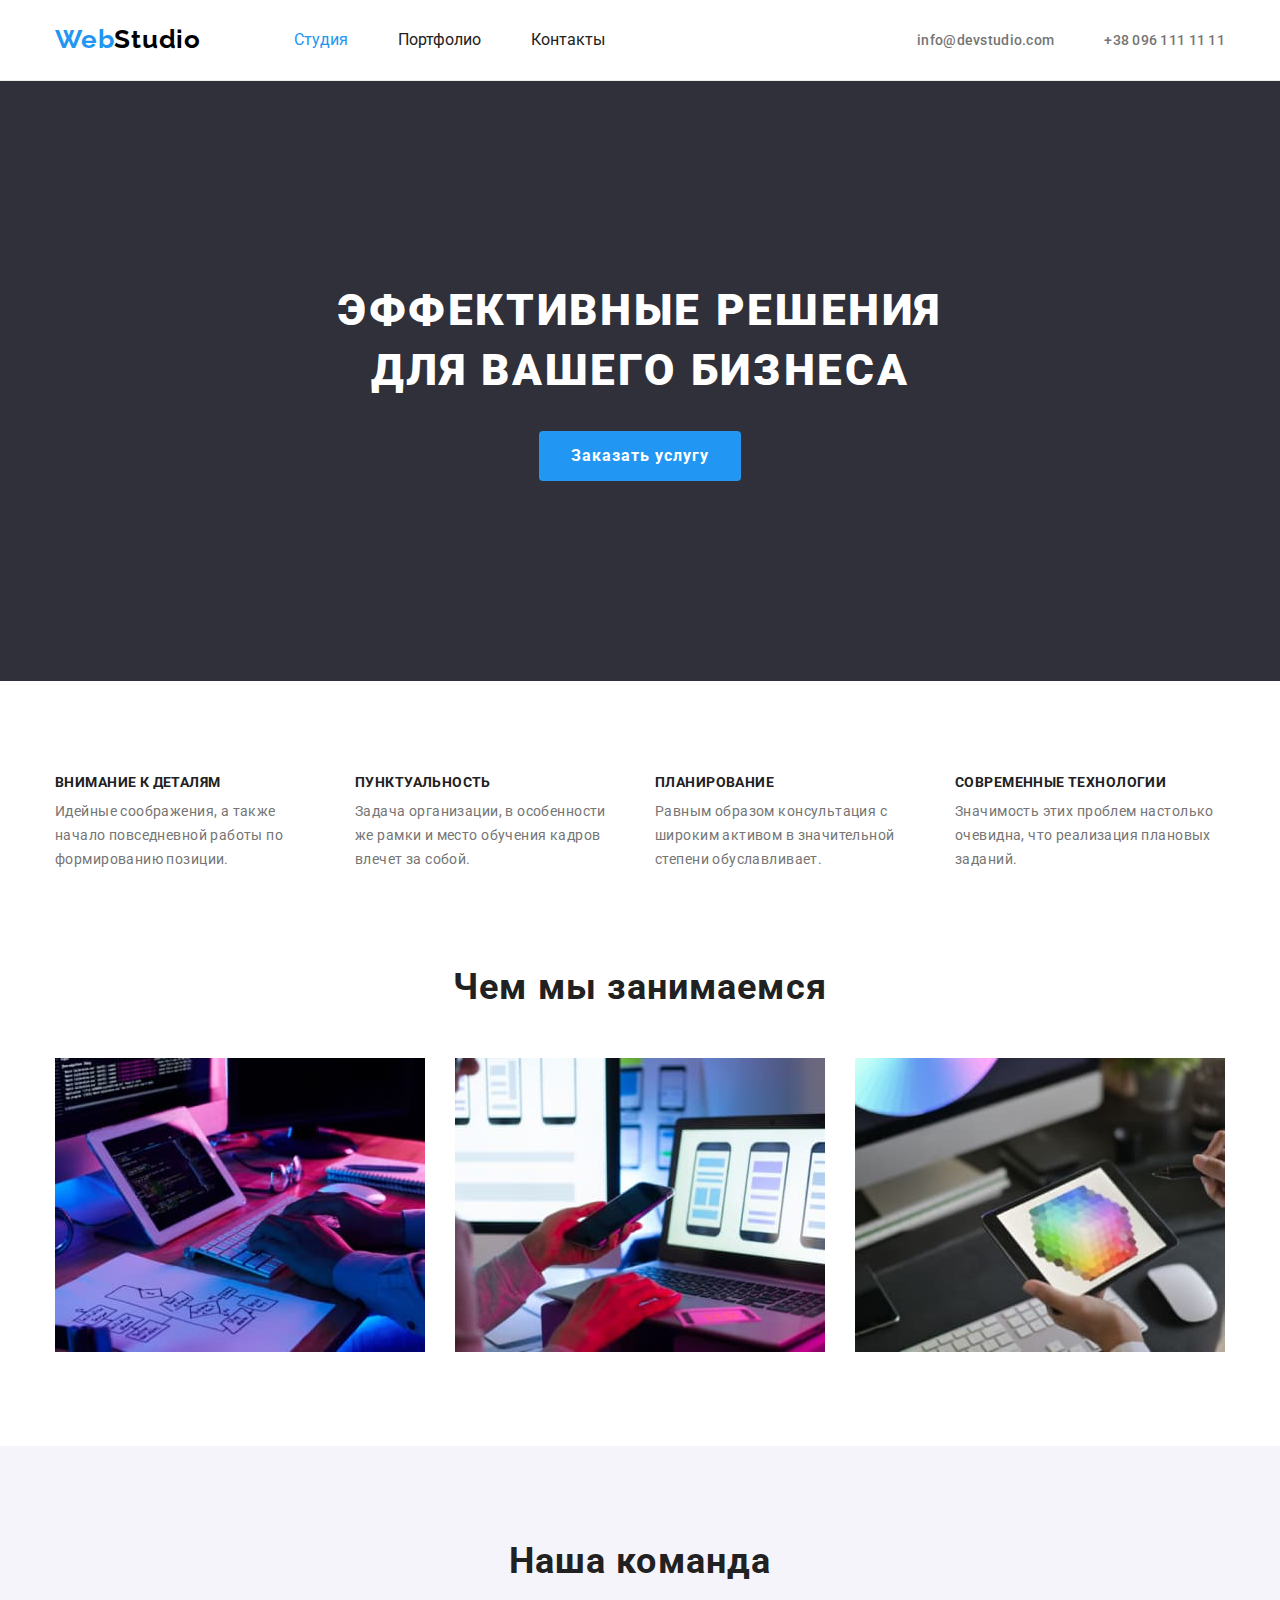
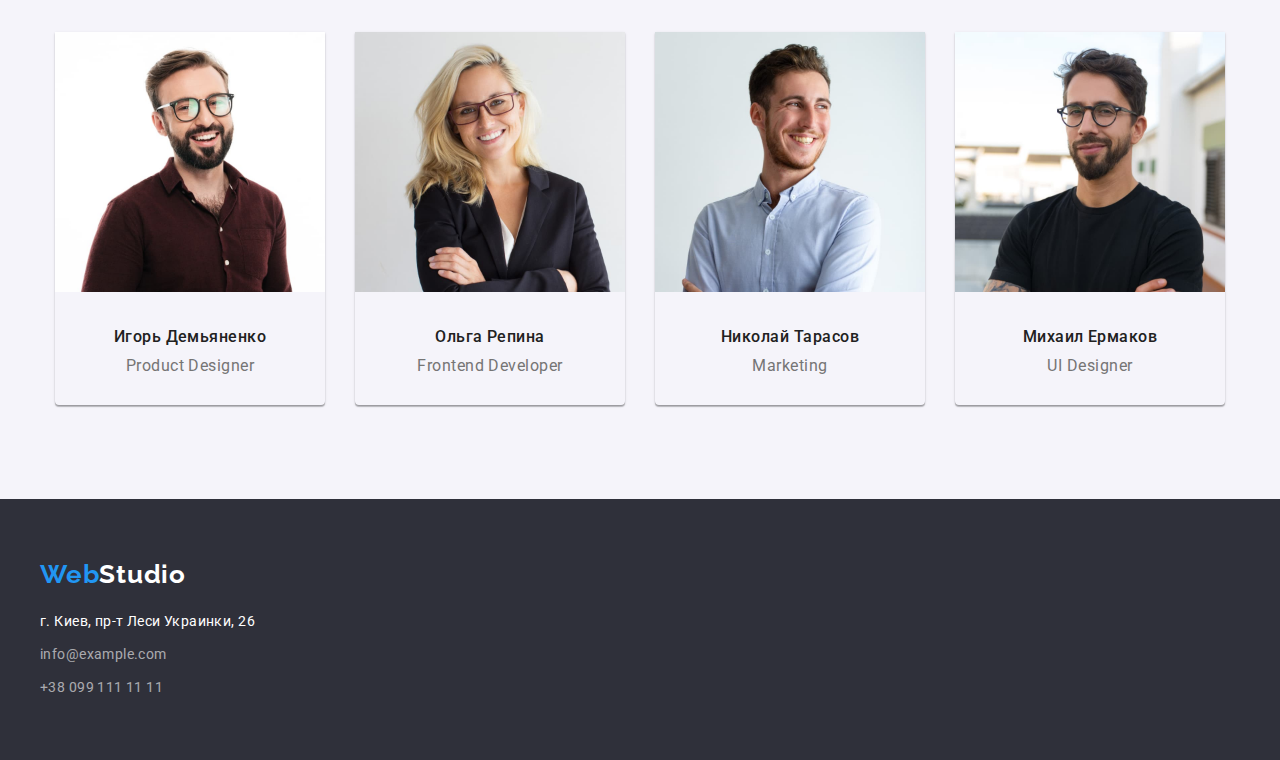
==== commit c7a3be2f: "step2" ====
--- a/index.html
+++ b/index.html
@@ -100,7 +100,7 @@
     </main>
     <footer class="footer-section">
         <div class="container">
-            <a class="logo link" href=""><span lang="en">Web</span><span lang="en" class="footer-studio">Studio</span></a>
+            <a class="logo link" href="index.html"><span lang="en">Web</span><span lang="en" class="footer-studio">Studio</span></a>
             <address class="address-list">
                 <ul class="list">
                     <li class="address-list-item"><a href="https://goo.gl/maps/wNvCTapRVfwGsnRAA" target="_blank" rel="noopener noofferer" class="geoposition link">г. Киев, пр-т Леси Украинки, 26</a></li>
--- a/css/styles.css
+++ b/css/styles.css
@@ -7,6 +7,7 @@
 /* цвет фона героя и футера 2F303A */
 /* цвет фона секции "команда" */
 /* цвет текста с прозрачностью в футере rgba(255, 255, 255, 0.6)*/
+/* зазор между карточками в 30 пикселей "card-gap"*/
 :root {
   --logo-black-textcolor: #000000;
   --title-textcolor: #212121;
@@ -16,6 +17,9 @@
   --main-background-color: #2f303a;
   --command-section-background-color: #f5f4fa;
   --footer-contacts-textcolor: rgba(255, 255, 255, 0.6);
+  --card-gap: 30px;
+  --line-color: rgba(236, 236, 236, 1)
+
 }
 /* COMPONENTS */
 .container {
@@ -24,8 +28,6 @@
   margin-right: auto;
   padding-left: 15px;
   padding-right: 15px;
-  outline: solid tomato 1px;
-  /* NE TO */
 }
 /* END COMPONENTS */
 /* ============ styles for body ============ */
@@ -51,8 +53,8 @@
   padding-left: 0px;
 }
 /* обнуление свойств кнопки */
-.button {
-  border: 1px solid transparent;
+.button, .modal-btn, .modal-btn-portfolio {
+  border: none;
   background: transparent;
   color: inherit;
   font-family: inherit;
@@ -65,21 +67,21 @@
   height: auto;
 }
 /* ============ styles for header ============ */
-.menu .container{
-  display: flex;
-}
-.nav-section {
+.menu {
+  border-bottom: var(--line-color) solid 1px;
+}
+.menu .container, .nav-section {
   display: flex;
 }
 .logo {
+  padding-top: 24px;
+  padding-bottom: 25px;
   font-family: "Raleway";
   font-weight: 700;
   font-size: 26px;
   line-height: 1.19;
   letter-spacing: 0.03em;
   color: var(--theme-textcolor);
-  padding-top: 24px;
-  padding-bottom: 25px;
 }
 .header-studio {
   color: var(--logo-black-textcolor);
@@ -128,16 +130,15 @@
 }
 /* ============ styles for hero ============ */
 .hero-section {
-  background-color: var(--main-background-color);
-  text-align: center;
   width: 1600px;
   max-width: 100%;
   margin: 0 auto;
+  background-color: var(--main-background-color);
+  text-align: center;
 }
 .hero-section .container {
   width: 696px;
   padding-top: 200px;
-  padding-bottom: 280px;
 }
 .hero-title {
   font-weight: 900;
@@ -148,17 +149,18 @@
   color: var(--hover-textcolor);
 }
 .modal-btn {
+  padding: 10px 32px;
+  margin-top: var(--card-gap);
+  margin-bottom: 200px;
+  border-radius: 4px;
   font-weight: 700;
   font-size: 16px;
   line-height: 1.87;
   letter-spacing: 0.06em;
   color: var(--hover-textcolor);
   background-color: var(--theme-textcolor);
-  font-family: inherit;
-  padding: 10px 32px;
-  margin-top: 30px;
-  border-radius: 4px;
-}
+}
+
 /* ============ styles for our_methods ============ */
 .visually-hidden {
   position: absolute;
@@ -169,17 +171,16 @@
   …
 }
 .our-methods-section .container {
-padding: 94px 0px;
+padding-top: 94px;
 }
 .methods-list {
   display: flex;
-  margin-left: -30px;
+  margin-left: calc(-1*var(--card-gap));
   padding: 0;
 }
 .methods-list-item {
-  flex-basis: calc(100% / 4 - 30px);
-  margin-left: 30px;
-  outline: solid teal 1px;
+  flex-basis: calc(100% / 4 - var(--card-gap));
+  margin-left: var(--card-gap);
 }
 .methods-list-item-title {
   font-weight: 700;
@@ -190,84 +191,85 @@
   color: var(--title-textcolor);
 }
 .methods-list-item-text {
+  margin-top: 10px;
   font-size: 14px;
   line-height: 1.71;
   letter-spacing: 0.03em;
   color: var(--paragraph-textcolor);
-  margin-top: 10px;
 }
 /* ============ styles for tasks ============ */
 .tasks {
   text-align: center;
   padding: 94px 0px;
 }
-.tasks-command-title {
-}
 .tasks-images {
   display: flex;
-  margin-top: 50px;
-}
-.tasks-images-item:not(:last-child) {
-  margin-right: 30px;
+  padding-top: 50px;
+  margin-left: calc(-1*var(--card-gap));
+}
+.tasks-images > .tasks-images-item {
+flex-basis: calc((100% / 3) - var(--card-gap));
 }
 .tasks-images-item .gap {
   display: block;
+  margin-left: var(--card-gap);
 }
 /* ============ styles for command ============ */
 .command-section {
+  width: 1600px;
+  max-width: 100%;
+  margin: 0 auto;
   background-color: var(--command-section-background-color);
+
 }
 .command-section .container {
-  padding: 94px 0px;
+  padding-top: 94px;
+  padding-bottom: 94px;
 }
 .tasks-command-title {
+  text-align: center;
   font-weight: 700;
   font-size: 36px;
   line-height: 1.17;
   letter-spacing: 0.03em;
   color: var(--title-textcolor);
-  text-align: center;
 }
 .command-list {
   display: flex;
   padding-top: 50px;
-  margin-left: -30px;
+  margin-left: calc(-1*var(--card-gap));
 }
 .command-list > .command-list-item {
-  flex-basis: calc((100% / 3) - 30px);
+  flex-basis: calc((100% / 3) - var(--card-gap));
 }
 .command-list-item {
   text-align: center;
-  outline: solid teal 1px;
-  padding-bottom: 30px;
+  padding-bottom: var(--card-gap);
   box-shadow: 0px 1px 3px rgba(0, 0, 0, 0.12), 0px 1px 1px rgba(0, 0, 0, 0.14), 0px 2px 1px rgba(0, 0, 0, 0.2);
   border-radius: 0px 0px 4px 4px;
-  margin-left: 30px;
-}
-/* .command-list-item:not(:last-child) {
-  margin-right: 30px;
-} */
+  margin-left: var(--card-gap);
+}
 .command-list-item-title {
+  margin-top: var(--card-gap);
   font-weight: 500;
   font-size: 16px;
   line-height: 1.19;
   letter-spacing: 0.03em;
   color: var(--title-textcolor);
-  margin-top: 30px;
 }
 .command-list-item-text {
+  margin-top: 10px;
   font-size: 16px;
   line-height: 1.19;
   letter-spacing: 0.03em;
   color: var(--paragraph-textcolor);
-  margin-top: 10px;
 }
 /* ============ styles for footer ============ */
 .footer-section {
-  background-color: var(--main-background-color);
   width: 1600px;
   max-width: 100%;
-  margin: 0 auto;  
+  margin: 0 auto; 
+  background-color: var(--main-background-color); 
 }
 .footer-section .container {
   padding: 60px 0px;
@@ -276,8 +278,8 @@
   color: var(--hover-textcolor);
 }
 .address-list {
+  margin-top: 20px;
   font-style: inherit;
-  margin-top: 20px;
 }
 .geoposition,
 .address-link {
@@ -305,21 +307,38 @@
 }
 .address-list-item:first-child {
   margin-top: 0;
+}
 /* ============ styles for PAGE portfolio ============ */
+
+.btn-portfolio {
+  display: flex;
+  width: 611px;
+  margin: 0 auto;
+  outline: solid 1px teal;
+}
 .modal-btn-portfolio {
   font-weight: 500;
   font-size: 16px;
   line-height: 1.62;
   text-align: center;
   letter-spacing: 0.03em;
-  font-family: inherit;
-  color: var(--title-textcolor);
+  color: var(--title-textcolor);
+  padding: 6px 22px;
+  box-shadow: 0px 3px 1px rgba(0, 0, 0, 0.1), 0px 1px 2px rgba(0, 0, 0, 0.08), 0px 2px 2px rgba(0, 0, 0, 0.12);
+  border-radius: 4px;
+  margin-left: -8px;
+}
+.btn-portfolio > .btn-portfolio-item {
+  flex-basis: calc((100% / 5) - 8px);
+  margin-left: 8px;
+}
+.btn-portfolio-item {
+  margin-left: 8px;
 }
 .modal-btn-portfolio:hover,
 .modal-btn-portfolio:focus {
   color: var(--hover-textcolor);
   background-color: var(--theme-textcolor);
-  cursor: pointer;
 }
 .menu-list h3 {
   font-weight: 700;
@@ -329,6 +348,7 @@
   color: var(--title-textcolor);
 }
 .menu-list p {
+  margin-top: 4px;
   font-weight: 400;
   font-size: 16px;
   line-height: 1.87;
@@ -339,3 +359,23 @@
   background-color: var(--theme-textcolor);
   color: var(--hover-textcolor);
 }
+.menu-list {
+  display: flex;
+  flex-wrap: wrap;
+  margin-left: -30px;
+  margin-top: -30px;
+}
+.menu-list .thumb {
+  margin-left: 30px;
+  margin-top: 30px;
+  flex-basis: calc((100% / 3) - 30px);
+}
+.thumb-text {
+  padding: 20px 24px;
+  border: var(--line-color) solid 1px;
+  border-top: 0;
+}
+.thumb-image {
+  display: block;
+  width: 100%;
+}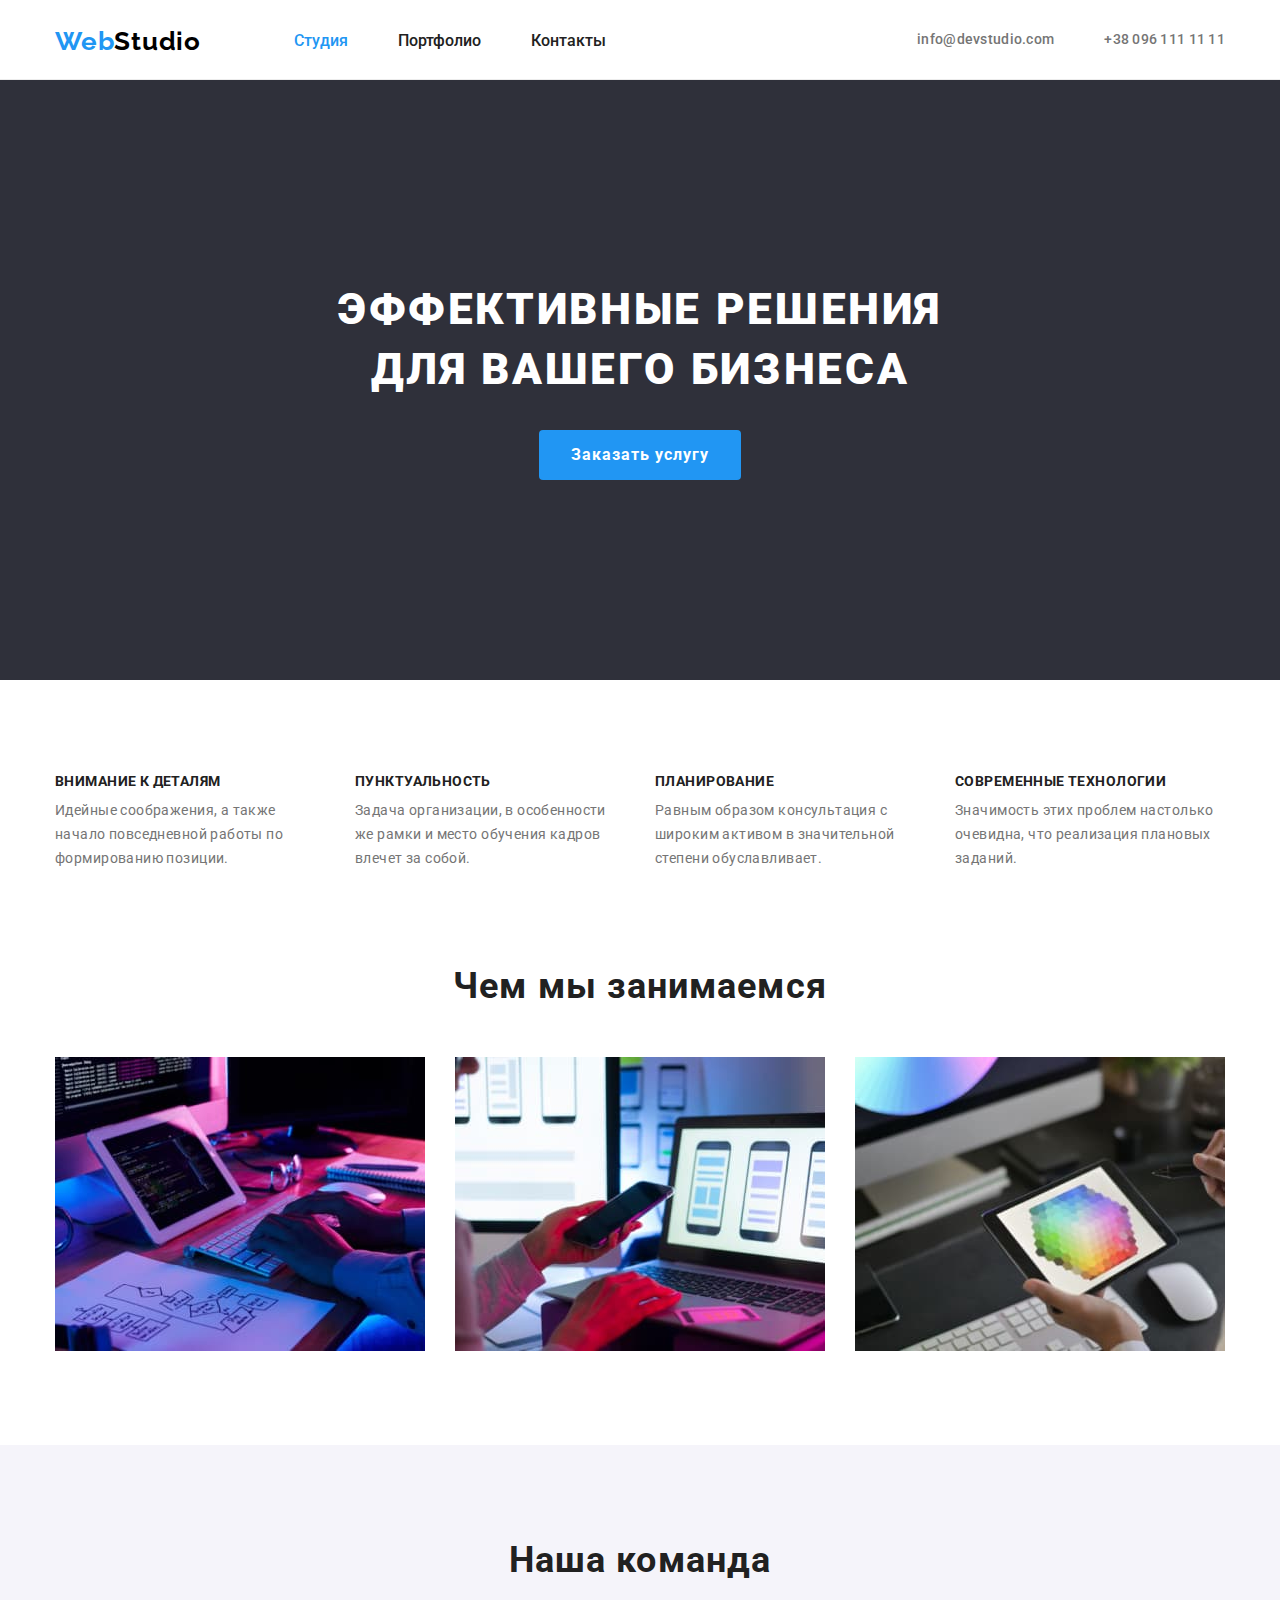
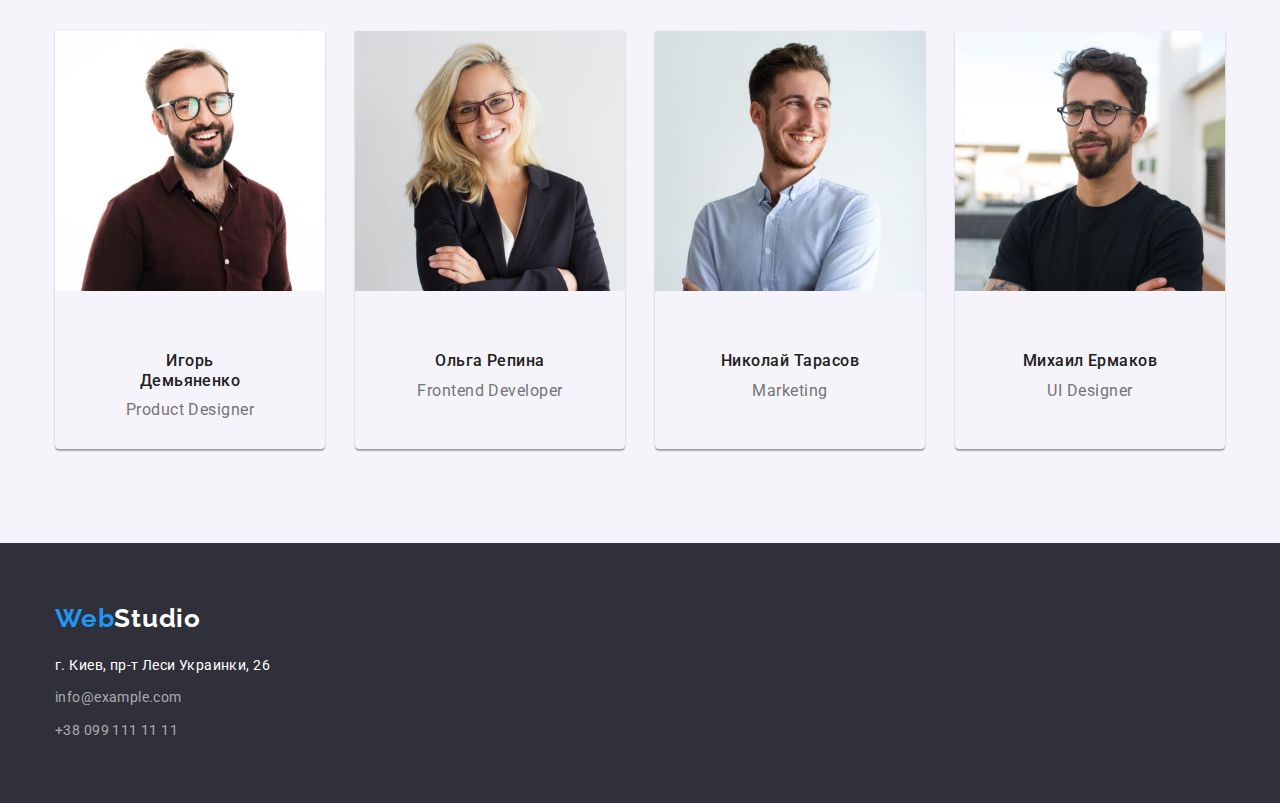
==== commit 042412db: "edits" ====
--- a/index.html
+++ b/index.html
@@ -78,21 +78,29 @@
                 <div class="container">
                     <h2 class="tasks-command-title">Наша команда</h2>
                         <ul class="command-list list">
-                            <li class="command-list-item"><img src="./images/command/img_0.jpeg" alt="технический специалист Игорь" width="270">
-                                <h3 class="command-list-item-title">Игорь Демьяненко</h3>
-                                <p class="command-list-item-text" lang="en">Product Designer</p>
+                            <li class="command-list-item"><img class="thumb-image" src="./images/command/img_0.jpeg" alt="технический специалист Игорь" width="270">
+                                <div class="command-thumb">
+                                    <h3 class="command-list-item-title">Игорь Демьяненко</h3>
+                                    <p class="command-list-item-text" lang="en">Product Designer</p>
+                                </div>
                             </li>
-                            <li class="command-list-item"><img src="./images/command/img_1.jpeg" alt="технический специалист Ольга" width="270">
-                                <h3 class="command-list-item-title">Ольга Репина</h3>
-                                <p class="command-list-item-text" lang="en">Frontend Developer</p>
+                            <li class="command-list-item"><img class="thumb-image" src="./images/command/img_1.jpeg" alt="технический специалист Ольга" width="270">
+                                <div class="command-thumb">
+                                    <h3 class="command-list-item-title">Ольга Репина</h3>
+                                    <p class="command-list-item-text" lang="en">Frontend Developer</p>
+                                </div>
                             </li>
-                            <li class="command-list-item"><img src="./images/command/img_2.jpeg" alt="технический специалист Николай" width="270">
-                                <h3 class="command-list-item-title">Николай Тарасов</h3>
-                                <p class="command-list-item-text" lang="en">Marketing</p>
+                            <li class="command-list-item"><img class="thumb-image" src="./images/command/img_2.jpeg" alt="технический специалист Николай" width="270">
+                                <div class="command-thumb">
+                                    <h3 class="command-list-item-title">Николай Тарасов</h3>
+                                    <p class="command-list-item-text" lang="en">Marketing</p>
+                                </div>
                             </li>
-                            <li class="command-list-item"><img src="./images/command/img_3.jpeg" alt="технический специалист Михаил" width="270">
-                                <h3 class="command-list-item-title">Михаил Ермаков</h3>
-                                <p class="command-list-item-text" lang="en">UI Designer</p>
+                            <li class="command-list-item"><img class="thumb-image" src="./images/command/img_3.jpeg" alt="технический специалист Михаил" width="270">
+                                <div class="command-thumb">
+                                    <h3 class="command-list-item-title">Михаил Ермаков</h3>
+                                    <p class="command-list-item-text" lang="en">UI Designer</p>
+                                </div>
                             </li>
                         </ul>
                 </div>
--- a/css/styles.css
+++ b/css/styles.css
@@ -72,10 +72,13 @@
 }
 .menu .container, .nav-section {
   display: flex;
+  align-items: center;
+}
+.nav-section {
+  padding-top: 26px;
+  padding-bottom: 22px;
 }
 .logo {
-  padding-top: 24px;
-  padding-bottom: 25px;
   font-family: "Raleway";
   font-weight: 700;
   font-size: 26px;
@@ -122,6 +125,7 @@
   color: var(--paragraph-textcolor);
 }
 .nav-list-item {
+  font-weight: 500;
   color: var(--title-textcolor);
 }
 .contact-list-item:hover,
@@ -130,15 +134,16 @@
 }
 /* ============ styles for hero ============ */
 .hero-section {
+  text-align: center;
+  padding-top: 200px;
+  padding-bottom: 200px;
+  margin: 0 auto;
   width: 1600px;
   max-width: 100%;
-  margin: 0 auto;
   background-color: var(--main-background-color);
-  text-align: center;
 }
 .hero-section .container {
   width: 696px;
-  padding-top: 200px;
 }
 .hero-title {
   font-weight: 900;
@@ -151,7 +156,6 @@
 .modal-btn {
   padding: 10px 32px;
   margin-top: var(--card-gap);
-  margin-bottom: 200px;
   border-radius: 4px;
   font-weight: 700;
   font-size: 16px;
@@ -168,10 +172,9 @@
   width: 1px;
   height: 1px;
   margin: -1px;
-  …
-}
-.our-methods-section .container {
-padding-top: 94px;
+}
+.our-methods-section {
+  padding-top: 94px;
 }
 .methods-list {
   display: flex;
@@ -204,7 +207,7 @@
 }
 .tasks-images {
   display: flex;
-  padding-top: 50px;
+  margin-top: 50px;
   margin-left: calc(-1*var(--card-gap));
 }
 .tasks-images > .tasks-images-item {
@@ -216,15 +219,15 @@
 }
 /* ============ styles for command ============ */
 .command-section {
+  padding-top: 94px;
+  padding-bottom: 94px;
   width: 1600px;
   max-width: 100%;
   margin: 0 auto;
   background-color: var(--command-section-background-color);
-
-}
-.command-section .container {
-  padding-top: 94px;
-  padding-bottom: 94px;
+}
+.command-thumb {
+  padding: 30px 60px;
 }
 .tasks-command-title {
   text-align: center;
@@ -236,7 +239,7 @@
 }
 .command-list {
   display: flex;
-  padding-top: 50px;
+  margin-top: 50px;
   margin-left: calc(-1*var(--card-gap));
 }
 .command-list > .command-list-item {
@@ -244,7 +247,6 @@
 }
 .command-list-item {
   text-align: center;
-  padding-bottom: var(--card-gap);
   box-shadow: 0px 1px 3px rgba(0, 0, 0, 0.12), 0px 1px 1px rgba(0, 0, 0, 0.14), 0px 2px 1px rgba(0, 0, 0, 0.2);
   border-radius: 0px 0px 4px 4px;
   margin-left: var(--card-gap);
@@ -266,13 +268,11 @@
 }
 /* ============ styles for footer ============ */
 .footer-section {
+  padding: 60px 0px;
   width: 1600px;
   max-width: 100%;
   margin: 0 auto; 
-  background-color: var(--main-background-color); 
-}
-.footer-section .container {
-  padding: 60px 0px;
+  background-color: var(--main-background-color);
 }
 .footer-studio {
   color: var(--hover-textcolor);
@@ -309,45 +309,46 @@
   margin-top: 0;
 }
 /* ============ styles for PAGE portfolio ============ */
-
+.port {
+  padding-top: 79px;
+  padding-bottom: 109px;
+}
 .btn-portfolio {
   display: flex;
-  width: 611px;
-  margin: 0 auto;
-  outline: solid 1px teal;
+  justify-content: center;
+  margin-bottom: 14px;
 }
 .modal-btn-portfolio {
+  padding: 6px 22px;
+  border-radius: 4px;
   font-weight: 500;
   font-size: 16px;
   line-height: 1.62;
   text-align: center;
   letter-spacing: 0.03em;
   color: var(--title-textcolor);
-  padding: 6px 22px;
-  box-shadow: 0px 3px 1px rgba(0, 0, 0, 0.1), 0px 1px 2px rgba(0, 0, 0, 0.08), 0px 2px 2px rgba(0, 0, 0, 0.12);
-  border-radius: 4px;
-  margin-left: -8px;
-}
-.btn-portfolio > .btn-portfolio-item {
-  flex-basis: calc((100% / 5) - 8px);
-  margin-left: 8px;
-}
-.btn-portfolio-item {
-  margin-left: 8px;
+  background-color: var(--command-section-background-color);
+}
+.site-nav .item:not(:last-child) {
+  margin-right: 50px;
+}
+.btn-portfolio > .btn-portfolio-item:not(:last-child) {
+  margin-right: 8px;
 }
 .modal-btn-portfolio:hover,
 .modal-btn-portfolio:focus {
   color: var(--hover-textcolor);
   background-color: var(--theme-textcolor);
-}
-.menu-list h3 {
+  box-shadow: 0px 3px 1px rgba(0, 0, 0, 0.1), 0px 1px 2px rgba(0, 0, 0, 0.08), 0px 2px 2px rgba(0, 0, 0, 0.12);
+}
+.thumb-list h3 {
   font-weight: 700;
   font-size: 18px;
   line-height: 2;
   letter-spacing: 0.06em;
   color: var(--title-textcolor);
 }
-.menu-list p {
+.thumb-list p {
   margin-top: 4px;
   font-weight: 400;
   font-size: 16px;
@@ -359,16 +360,17 @@
   background-color: var(--theme-textcolor);
   color: var(--hover-textcolor);
 }
-.menu-list {
+.thumb-list {
   display: flex;
   flex-wrap: wrap;
-  margin-left: -30px;
-  margin-top: -30px;
-}
-.menu-list .thumb {
-  margin-left: 30px;
-  margin-top: 30px;
-  flex-basis: calc((100% / 3) - 30px);
+  margin-left: calc(-1*var(--card-gap));
+  margin-top: calc(-1*var(--card-gap));
+  margin-top: 34px;
+}
+.thumb-list .thumb {
+  margin-left: var(--card-gap);
+  margin-top: var(--card-gap);
+  flex-basis: calc((100% / 3) - var(--card-gap));
 }
 .thumb-text {
   padding: 20px 24px;
